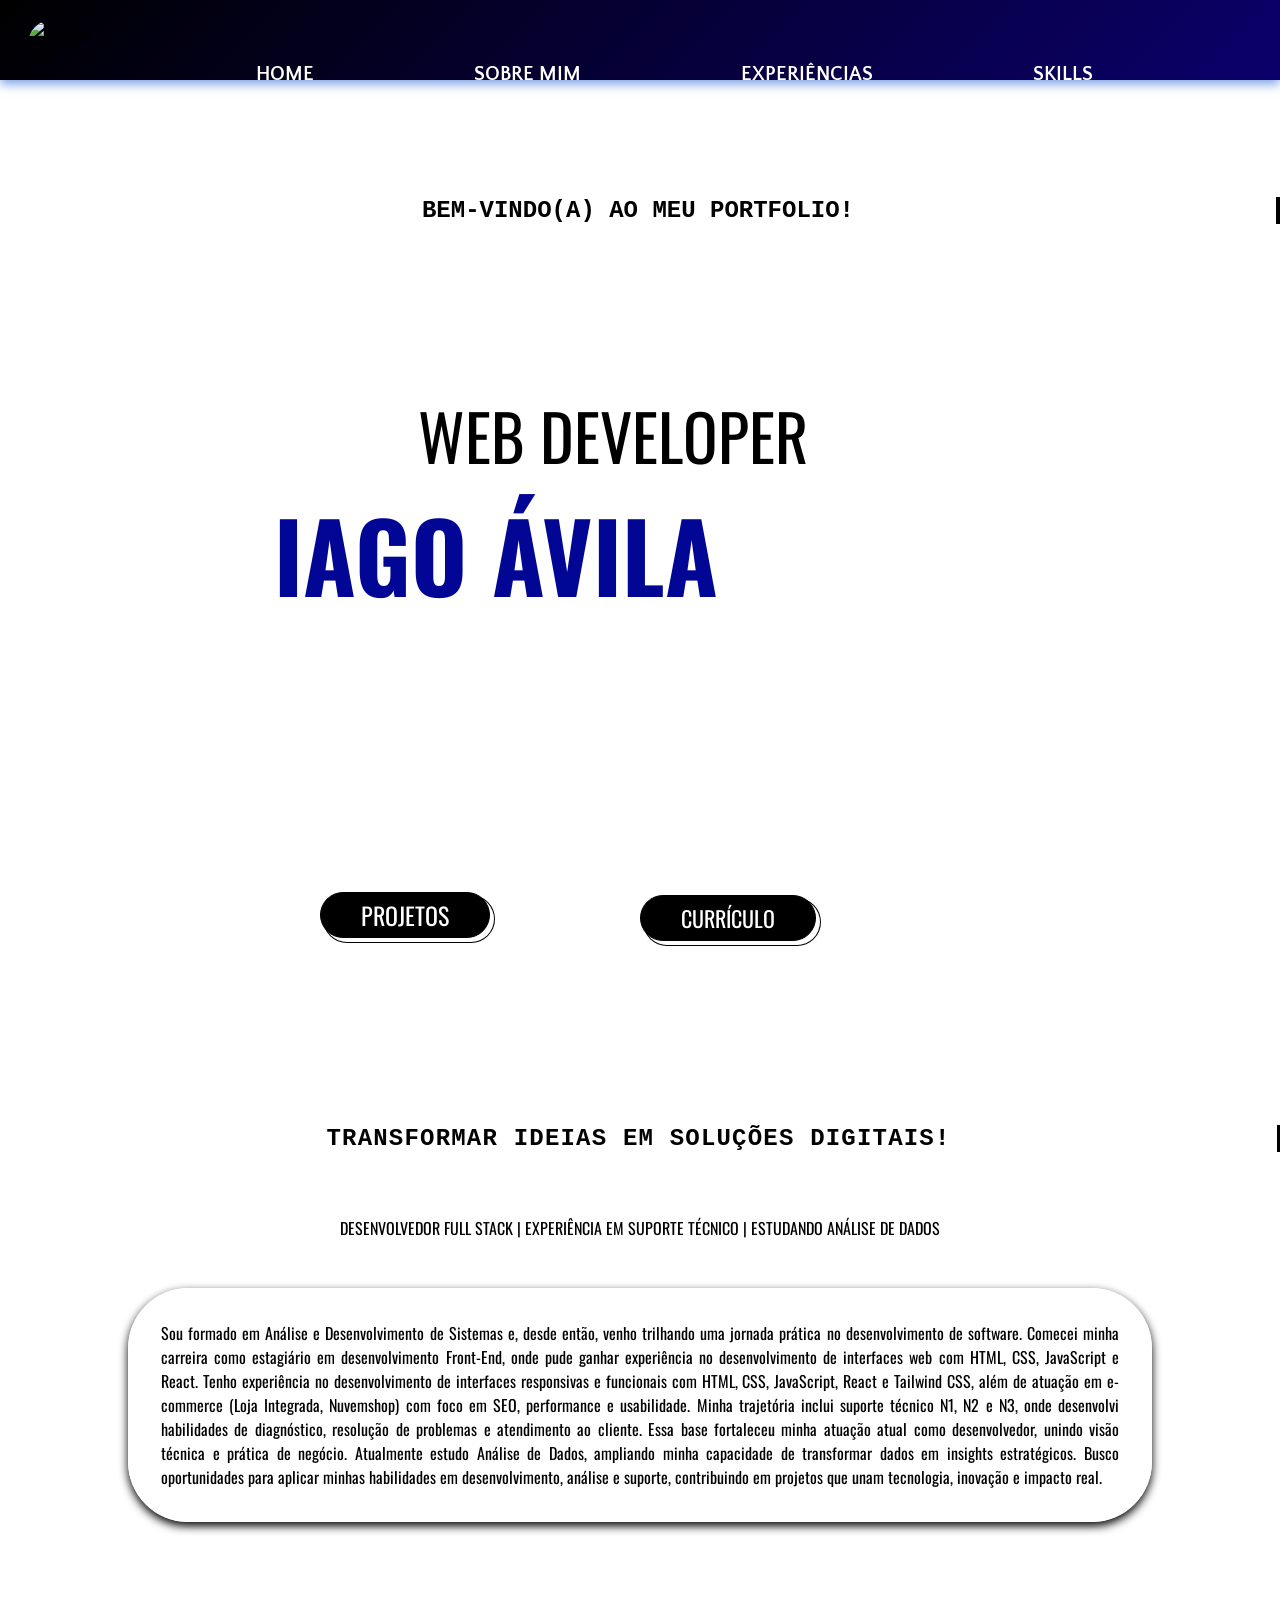
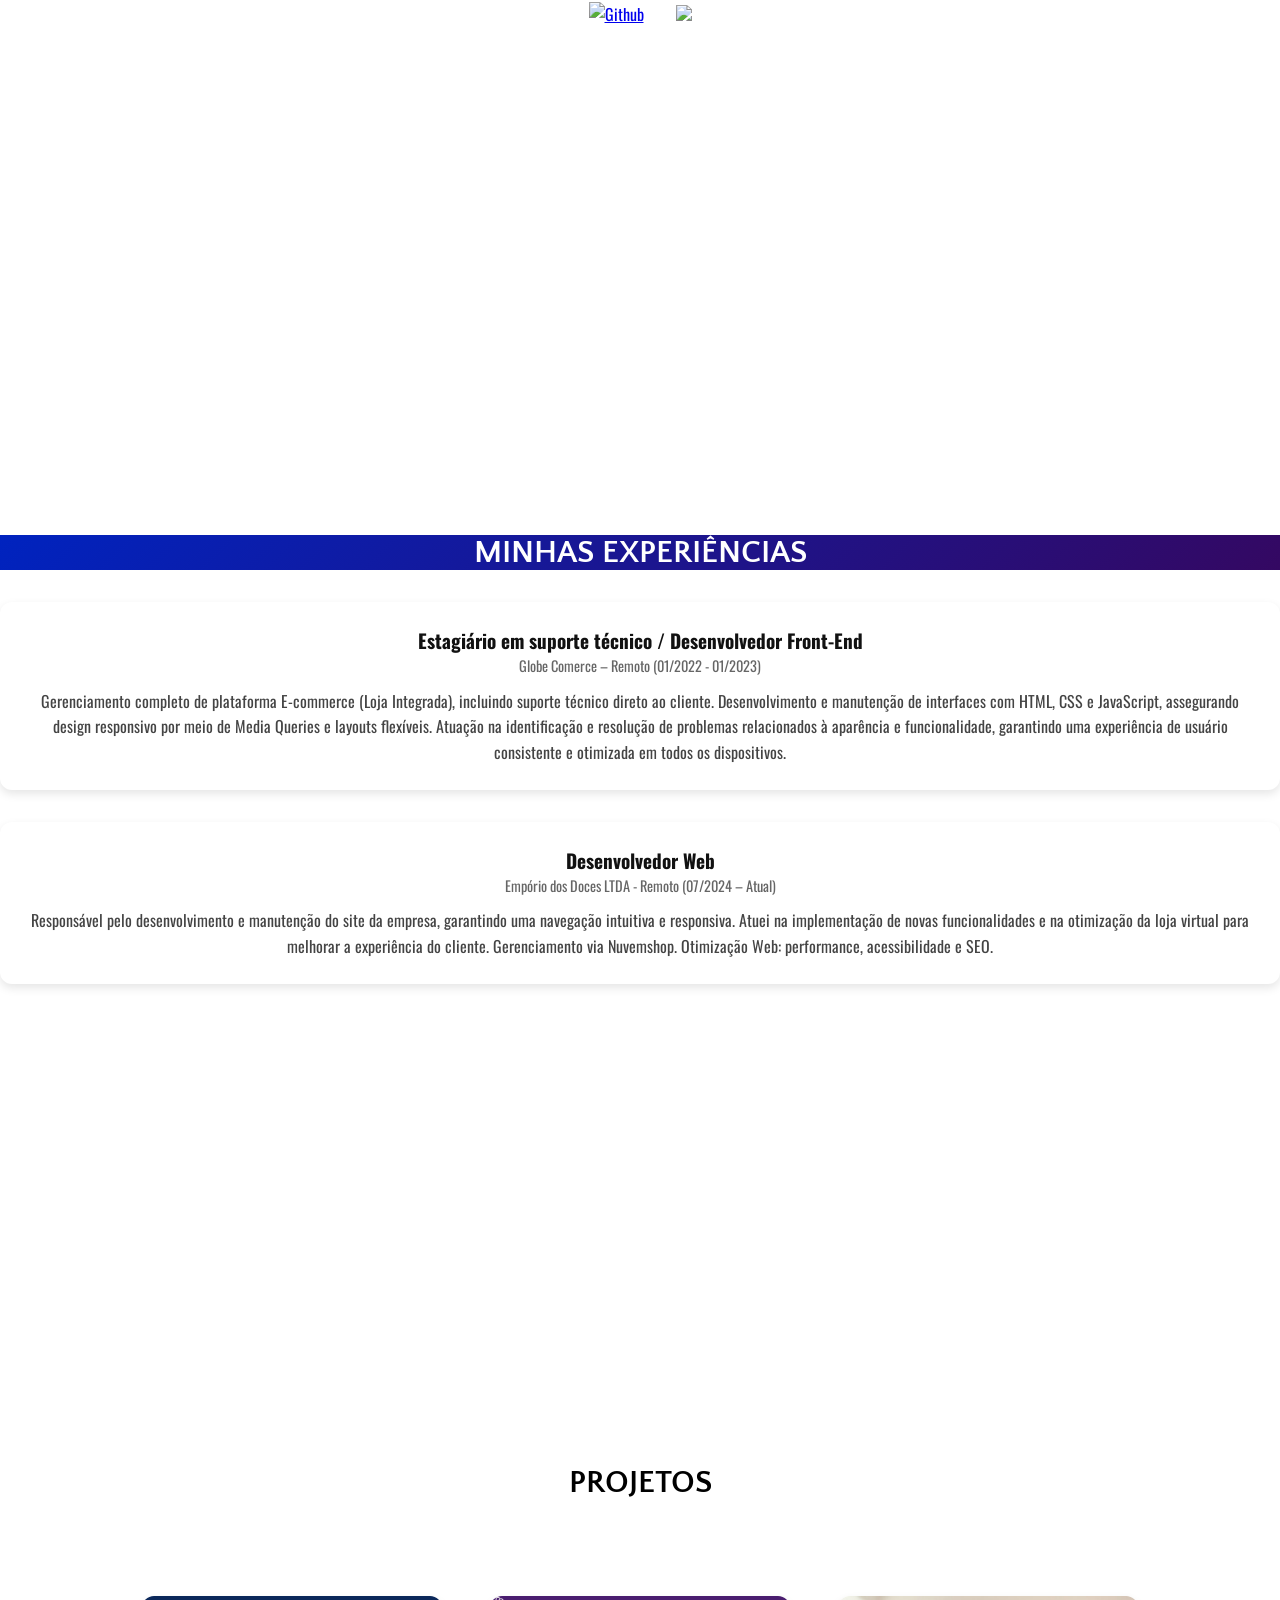
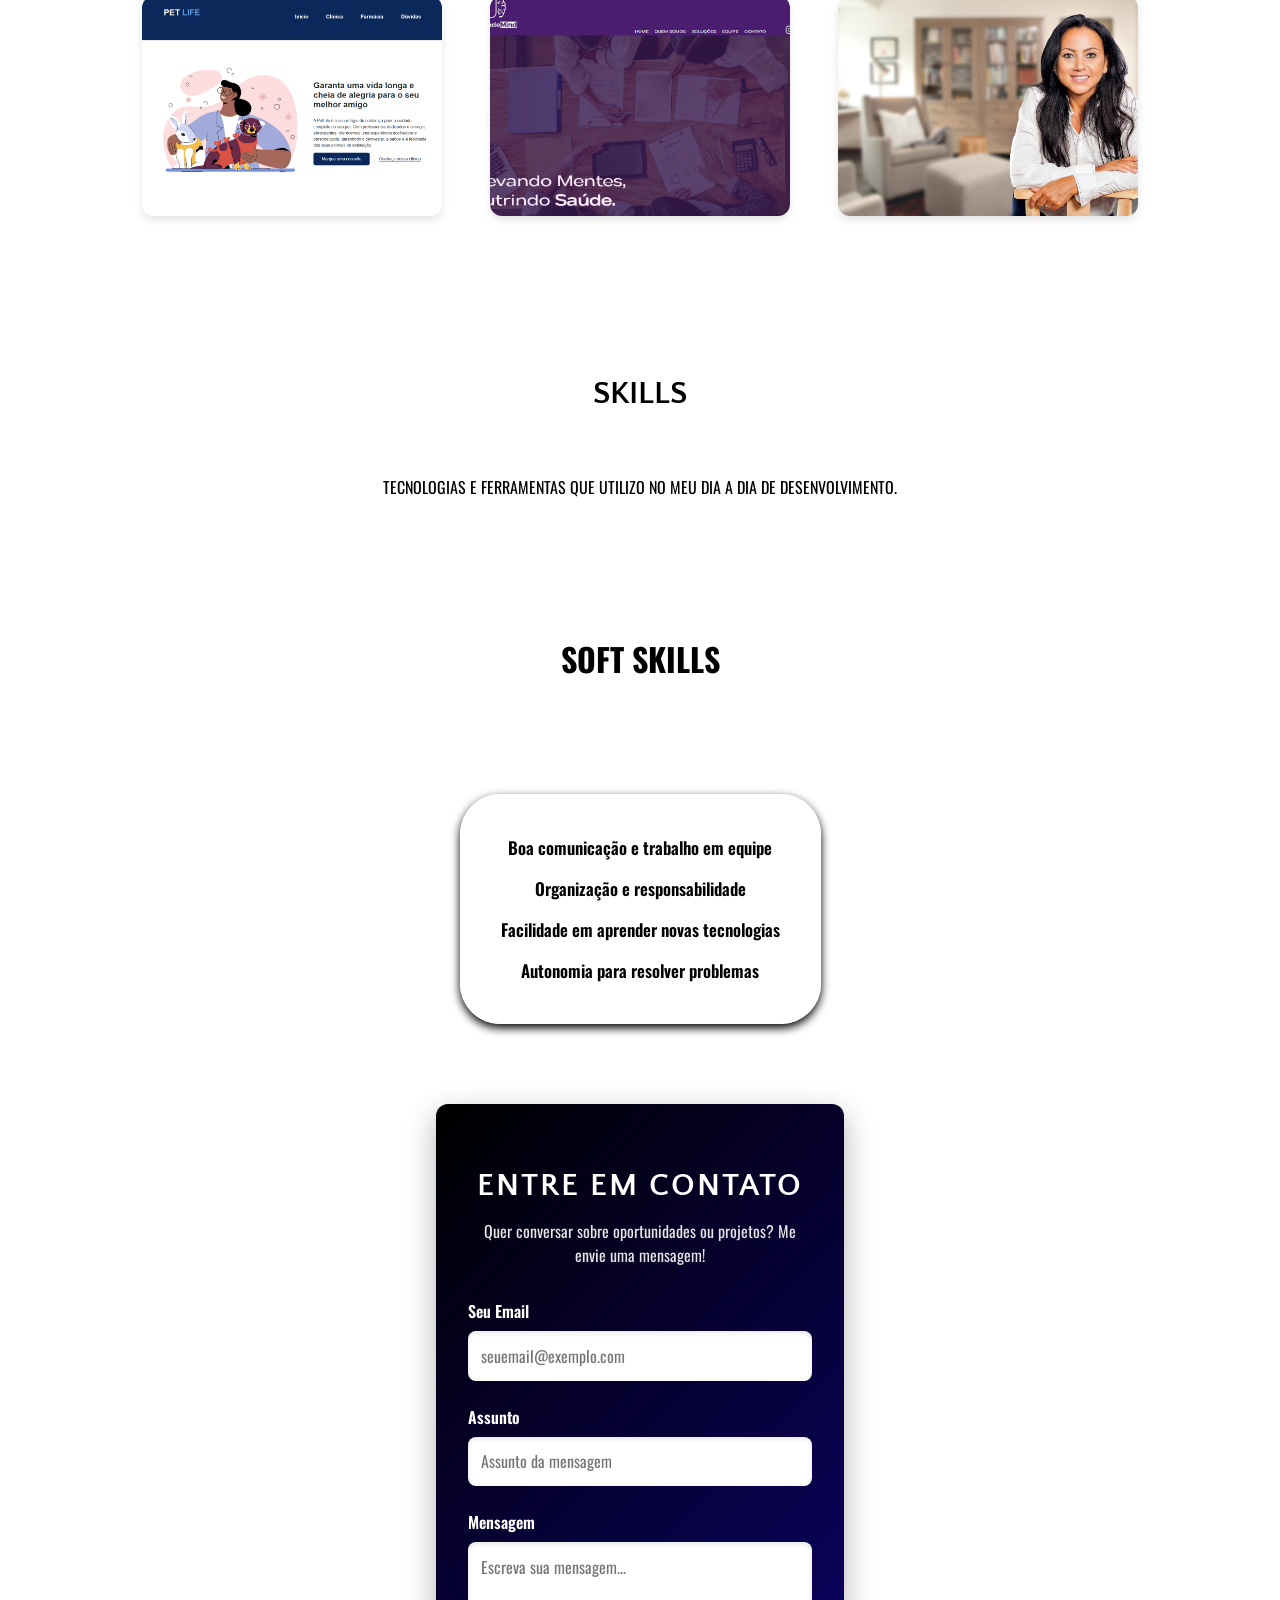
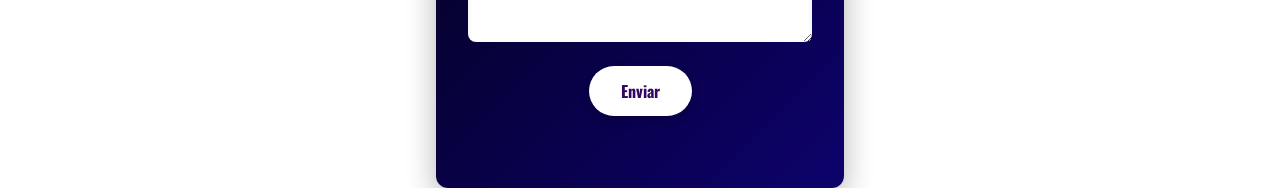
==== index.html @ 4d292758 "att css forms" ====
<!DOCTYPE html>
<html lang="pt-BR">
<head>
    <meta charset="UTF-8">
    <meta name="viewport" content="width=device-width, initial-scale=1.0">
    <link rel="stylesheet" href="style.css">
    <link rel="icon" type="image/png" href="assets/iago.jpeg">
    <link rel="stylesheet" href="https://cdn.jsdelivr.net/gh/devicons/devicon@v2.15.1/devicon.min.css">
    <link rel="preconnect" href="https://fonts.googleapis.com">
    <link rel="preconnect" href="https://fonts.gstatic.com" crossorigin>
    <link href="https://unpkg.com/aos@2.3.4/dist/aos.css" rel="stylesheet" />
    <link href="https://fonts.googleapis.com/css2?family=Quattrocento+Sans:ital,wght@0,400;0,700;1,400;1,700&display=swap" rel="stylesheet">
    <link href="https://fonts.googleapis.com/css2?family=Oswald:wght@200..700&family=Public+Sans:ital,wght@0,100..900;1,100..900&display=swap" rel="stylesheet">
    <title>Portfolio</title>
</head>
<body>

    <header data-aos="fade-down">
        <img src="assets/iago.jpeg" alt="Foto de Iago">
        <div class="menu-btn">&#9776;</div>
        <nav>
            <ul class="flex h-full w-full items-center justify-center gap-6">
                <li><a href="index.html">Home</a></li>
                <li><a href="about.html">Sobre Mim</a></li>
                <li><a href="#xp">Experiências</a></li>
                <li><a href="skills.html">Skills</a></li>
            </ul>
        </nav>
    </header>

    <div class="menu" id="menu">
        <span class="close-btn" id="close-btn">&times;</span>
    <a href="www.linkedin.com/in/iago-ávila-batista" target="_blank">
            <img src="https://cdn.jsdelivr.net/gh/devicons/devicon@latest/icons/linkedin/linkedin-plain.svg" width="15px" />
        </a>
        <a href="https://github.com/IagoAvila" target="_blank">
            <img src="assets/github.png" alt="Github" width="15px">
        </a>
        <a href="index.html">Home</a>
        <a href="about.html">Sobre Mim</a>
        <a href="#xp">Experiências</a>
        <a href="skills.html">Skills</a>
    </div>

    <main>
        <section id="inicial">
            <h1 class="typing">Bem-vindo(a) ao meu portfolio!</h1>
        </section>
        <section class="flex items-center justify-center text-center h-screen">
            <div class="mx-auto flex w-full max-w-5xl flex-col items-center justify-center px-2 pb-10 md:pb-40">
                <div style="opacity: 1; transform: none;" data-aos="fade-up">
                    <span class="mb-4 font-medium text-2xl md:text-3xl lg:text-5xl text-zinc-700">Web Developer</span>
                </div>
                <div class="name" data-aos="fade-up">
                    <h1 class="text-3xl font-bold md:text-4xl lg:text-5xl">Iago Ávila</h1>
                </div>
            </div>
        </section>

        <div class="button-1">
            <a href="https://drive.google.com/file/d/1mS40ItD1AO3DOORIUi7hwsFQbqUumOmv/view?usp=sharing" target="_blank">
                <button class="button-50" role="button">Currículo</button>
            </a>
        </div>

        <div class="button-2">
            <a href="#Projetos" target="_blank">
                <button class="button-51" role="button">Projetos</button>
            </a>
        </div>
         <section id="about-me">
<h2 class="typewriter">Transformar ideias em soluções digitais!</h2>
        <div class="about-container">
            <div class="about-text">
                <p class="subtitle"> Desenvolvedor Full Stack | Experiência em Suporte Técnico | Estudando Análise de Dados</p>
                <p class="about">
                    Sou formado em Análise e Desenvolvimento de Sistemas e, desde então, venho trilhando uma jornada prática no desenvolvimento de software.
Comecei minha carreira como estagiário em desenvolvimento Front-End, onde pude ganhar experiência no desenvolvimento de interfaces web com HTML, CSS, JavaScript e React.
Tenho experiência no desenvolvimento de interfaces responsivas e funcionais com HTML, CSS, JavaScript, React e Tailwind CSS, além de atuação em e-commerce (Loja Integrada, Nuvemshop) com foco em SEO, performance e usabilidade.

Minha trajetória inclui suporte técnico N1, N2 e N3, onde desenvolvi habilidades de diagnóstico, resolução de problemas e atendimento ao cliente. Essa base fortaleceu minha atuação atual como desenvolvedor, unindo visão técnica e prática de negócio.

Atualmente estudo Análise de Dados, ampliando minha capacidade de transformar dados em insights estratégicos.

Busco oportunidades para aplicar minhas habilidades em desenvolvimento, análise e suporte, contribuindo em projetos que unam tecnologia, inovação e impacto real.
</p>
                 <div class="about-button">
      <a href="https://github.com" target="_blank">
            <img src="assets/github.png" alt="Github" width="15px">
            </a>
<a href="https://linkedin.com" target="_blank">
            <img src="https://cdn.jsdelivr.net/gh/devicons/devicon@latest/icons/linkedin/linkedin-plain.svg" width="15px" />
          </a>
        </div>
            </div>
        </div>


        </section>


        <section id="xp" data-aos="fade-down">
 <h2 class="section-title" data-aos="fade-down">MINHAS EXPERIÊNCIAS</h2>
<div class="xp-container grid grid-cols-1 md:grid-cols-2 gap-6 mt-6">
  <div class="xp-card" data-aos="fade-up">
    <h3>Estagiário em suporte técnico / Desenvolvedor Front-End</h3>
    <span class="xp-date">Globe Comerce – Remoto (01/2022 - 01/2023)</span>
    <p>
      Gerenciamento completo de plataforma E-commerce (Loja Integrada), incluindo suporte técnico direto ao cliente. Desenvolvimento e manutenção de interfaces com HTML, CSS e JavaScript, assegurando design responsivo por meio de Media Queries e layouts flexíveis. Atuação na identificação e resolução de problemas relacionados à aparência e funcionalidade, garantindo uma experiência de usuário consistente e otimizada em todos os dispositivos.
    </p>
  </div>

  <div class="xp-card" data-aos="fade-up" data-aos-delay="200">
    <h3>Desenvolvedor Web</h3>
    <span class="xp-date">Empório dos Doces LTDA - Remoto (07/2024 – Atual)</span>
    <p>
      Responsável pelo desenvolvimento e manutenção do site da empresa, garantindo uma navegação intuitiva e responsiva. Atuei na implementação de novas funcionalidades e na otimização da loja virtual para melhorar a experiência do cliente. Gerenciamento via Nuvemshop. Otimização Web: performance, acessibilidade e SEO.
    </p>
  </div>
</div>

        </section>
<section id="Projetos" class="text-center max-w-3xl mx-auto p-6 mb-10" data-aos="fade-down">
                <h2 class="text-3xl font-light text-zinc-800 underline hover:text-blue-800 uppercase">
                    Projetos 
                </h2>
                <div class="grid grid-cols-1 sm:grid-cols-2 md:grid-cols-3 gap-6 mt-8">
                    <div class="projeto-card" data-aos="fade-up">
                        <a href="https://github.com/IagoAvila/pet-life" target="_blank">
                            <img src="assets/pet-life.png" alt="Projeto Pet Life" class="projeto-img">
                            <div class="descricao-overlay">
                                    <h3>Pet Life - Site de Clínica Veterinária</h3>
                                <p>Projeto focado em HTML e CSS puro para simular um site moderno de serviços veterinários.</p>
                               <p class="mt-2 text-sm text-blue-300">Clique para ver o código!</p>
                                </div>
                        </a>
                    </div>
                    <div class="projeto-card" data-aos="fade-up">
                        <a href="https://github.com/IagoAvila/projeto-upgrade-mind.github.io" target="_blank">
                            <img src="assets/upgrade-mind.png" alt="Projeto Upgrade Mind" class="projeto-img">
                                    <div class="descricao-overlay">
                                    <h3>Projeto Upgrade Mind</h3>
                                      <p>Site de uma clínica de saúde mental, focado em responsividade e design moderno.</p>
                     <p class="aviso">Clique para ver o código!</p>
                    </div>
                       </a>
                    </div>   
                    <div class="projeto-card" data-aos="fade-up">
                        <a href="https://github.com/IagoAvila/site-psico" target="_blank">
                            <img src="assets/site-psico.jpg" alt="site-psico" class="projeto-img">
                                 <div class="descricao-overlay">
                                    <h3>Site para Psicólogos</h3>
                                      <p>Site focado para profissionais na área de saúde, focado em responsividade e design moderno.</p>
                     <p class="aviso">Clique para ver o código!</p>
                    </div>
                        </a>
                    </div>                         
                </div>
            </section>
            </div>
        </div>
<section id="Skills" class="text-center max-w-3xl mx-auto p-6 mb-10">
  <h2 class="text-3xl font-light text-zinc-800 underline hover:text-blue-800 uppercase">
    Skills
  </h2>

  <p class="text-zinc-600 mt-4 text-sm md:text-base">
    Tecnologias e ferramentas que utilizo no meu dia a dia de desenvolvimento.
  </p>

  <!-- Ícones de tecnologias -->
  <div class="tecnologias flex flex-wrap justify-center gap-6 mt-6 text-5xl" data-aos="fade-up">
    <i class="devicon-html5-plain" title="HTML5"></i>
    <i class="devicon-css3-plain" title="CSS3"></i>
    <i class="devicon-javascript-plain" title="JavaScript"></i>
    <i class="devicon-react-original" title="React"></i>
    <i class="devicon-angularjs-plain" title="Angular"></i>
    <i class="devicon-tailwindcss-original" title="Tailwind CSS"></i>
    <i class="devicon-csharp-plain" title="C#"></i>
    <i class="devicon-dotnetcore-plain" title=".NET Core"></i>
    <i class="devicon-postgresql-plain" title="PostgreSQL"></i>
    <i class="devicon-git-plain" title="Git"></i>
    <i class="devicon-github-original" title="GitHub"></i>
  </div>

  <!-- Soft skills opcionais -->
  <div class="mt-10 text-left">
    <h3 class="text-lg font-semibold text-zinc-700 mb-2">Soft Skills</h3>
    <ul class="list-disc list-inside text-sm text-zinc-600">
      <li>Boa comunicação e trabalho em equipe</li>
      <li>Organização e responsabilidade</li>
      <li>Facilidade em aprender novas tecnologias</li>
      <li>Autonomia para resolver problemas</li>
    </ul>
  </div>
</section>
<section id="contato" class="contact-section">
  <h2>Entre em Contato</h2>
  <p class="contact-text">Quer conversar sobre oportunidades ou projetos? Me envie uma mensagem!</p>

  <form id="contact-form">
    <div class="form-group">
      <label for="user_email">Seu Email</label>
      <input type="email" id="user_email" name="user_email" required placeholder="seuemail@exemplo.com">
    </div>

    <div class="form-group">
      <label for="subject">Assunto</label>
      <input type="text" id="subject" name="subject" required placeholder="Assunto da mensagem">
    </div>

    <div class="form-group">
      <label for="message">Mensagem</label>
      <textarea id="message" name="message" required placeholder="Escreva sua mensagem..."></textarea>
    </div>

    <button type="submit" class="send-button">Enviar</button>
    <p id="form-status"></p>
  </form>
</section>




    </main>


    <script src="https://cdn.emailjs.com/dist/email.min.js"></script>
<script>
  (function() {
    emailjs.init("rpgaFPWS6fU490r8P"); // 🔑 Substitua pela sua Public Key do EmailJS
  })();

  const form = document.getElementById("contact-form");
  const status = document.getElementById("form-status");

  form.addEventListener("submit", function(e) {
    e.preventDefault();

    emailjs.sendForm("cwow vgqe oilg iphy", "template_tq7kol8", this)
      .then(() => {
        status.textContent = "Mensagem enviada com sucesso! 🎉";
        status.style.color = "#90ee90";
        form.reset();
      }, (err) => {
        console.error(err);
        status.textContent = "Erro ao enviar :( . Tente novamente.";
        status.style.color = "red";
      });
  });
</script>
    <script>
        document.addEventListener("DOMContentLoaded", function () {
            const menu = document.getElementById("menu");
            const menuBtn = document.querySelector(".menu-btn");
            const closeBtn = document.querySelector(".close-btn");

            function toggleMenu() {
                menu.classList.toggle("active");
            }

            menuBtn.addEventListener("click", toggleMenu);
            closeBtn.addEventListener("click", toggleMenu);
        });
    </script>

    <script src="https://unpkg.com/aos@2.3.4/dist/aos.js"></script>
    <script>
        AOS.init({
            duration: 1000, // duração do efeito
            once: true, // anima só na primeira vez que aparece
        });
    </script>
    <script>
        window.onbeforeunload = function () {
    window.scrollTo(0, 0);
  };
    </script>
</body>
</html>
---- style.css ----
* {
    box-sizing: border-box;
    font-family: 'Oswald';
    margin: 0;
    padding: 0;
} 

html {
    scroll-behavior: smooth;
}

html, body {
  margin: 0;
  padding: 0;
  width: 100%;
  height: 100%;
  background-color: #fff;
    justify-content: center;
}

body {
    background-color: #ffffff;
    display: flex;
    justify-content: center;
    overflow-x: hidden;
}

header {
    background-image: linear-gradient(135deg, #000000 0%, #0b006b 100%);
    box-shadow: 0px 4px 10px rgb(39 103 213 / 62%);
}

    body > main > section.flex.items-center.justify-center.text-center.h-screen > div{              
        
        color: #000000 !important;
    }


    h2{
        text-transform: uppercase;
        font-family: 'Quattrocento Sans';
    }
    nav ul a{
        font-family: 'Quattrocento Sans';
    }

  /*desktop*/

  
  @media screen and (min-width: 784px) {
    * {
        box-sizing: border-box;
        font-family: 'Oswald';
        margin: 0;
        padding: 0;
    }

    body > main > section.flex.items-center.justify-center.text-center.h-screen > div {
        font-size: 4rem;
        text-transform: uppercase;
        left: 23rem;
        color: #525253;
    }
    #menu {
        display: none;
    }
 
         section#inicial {

        display: flex;
        max-width: 100%;
        width: 100%;
        height: 100%;
        justify-content: center;
        align-items: center;
        left: 0;
        margin-left: 0rem;
        right: 0;
        margin-right: 40rem;
        margin-top: 0rem;
        position: relative;
    }
    /*titulo*/
    section.flex.items-center.justify-center.text-center.h-screen {
        display: flex;
        position: absolute;
        bottom: 23rem;
        justify-content: center;
        left: 0rem;
        width: 100%;
        max-width: 100%;
        height: 16%;
    }
    body {
        max-width: 1400px;
        margin: 0 auto;
    }

    .name {
        position: relative;
        left: -9rem;
        color: #010695;
    }

    /* Ajuste do header */
    header {
        display: flex;
        align-items: center;
        justify-content: space-between;
        padding: 16px;
        max-width: 100%;
        width: 100%;
        margin: 0 auto;
        position: fixed;
        z-index: 10;
    }
    
 nav {
        display: flex;
        justify-content: center;
        align-items: center;
        width: 100%;
        height: 80px;
        margin-bottom: -4rem;
    }
    nav ul {
        display: flex;
        gap: 10rem;
        cursor: pointer;
        list-style: none;
        justify-content: center;
        align-items: center;
        padding: 0;
        margin: 0;
    }

    nav ul a {
        text-transform: uppercase;
        font-size: 20px;
        text-decoration: none;
        color: #ffffff;
    }


    nav ul a:hover{
        color: #ebebeb;
        font-weight: bolder;
        transition: 05s;

    }


    .button-50, .button-51 {
    margin: 0; /* Remove margens individuais */
    left: auto; /* Remove deslocamentos manuais */
    position: static;
}

    .button-50:active {
        box-shadow: rgba(0, 0, 0, .125) 0 3px 5px inset;
        outline: 0;
      }
      
      .button-50:not([disabled]):active {
        box-shadow: #fff 2px 2px 0 0, #000 2px 2px 0 1px;
        transform: translate(2px, 2px);
      }
      
  
  
       .button-50 {
        appearance: button;
        background-color: #000;
        background-image: none;
        border: 1px solid #000;
        border-radius: 30px;
        box-shadow: #fff 4px 4px 0 0, #000 4px 4px 0 1px;
        box-sizing: border-box;
        color: #fff;
        cursor: pointer;
        display: inline-block;
        font-family: 'Oswald';
        font-size: 22px;
        font-weight: 400;
        line-height: 20px;
        overflow: visible;
        padding: 12px 40px;
        text-align: center;
        text-transform: uppercase;
        touch-action: manipulation;
        user-select: none;
        -webkit-user-select: none;
        vertical-align: middle;
        white-space: nowrap;
        margin-top: 0rem;
        position: relative;
        left: 40rem;
        margin-top: -5px;
    }
            .button-50:hover,
            .button-51:hover{
                background-color: #fff;
                color: #000;
            }

         button.button-51 {
        appearance: button;
        background-color: #000;
        background-image: none;
        border: 1px solid #000;
        border-radius: 30px;
        box-shadow: #fff 4px 4px 0 0, #000 4px 4px 0 1px;
        box-sizing: border-box;
        color: #fff;
        cursor: pointer;
        display: inline-block;
        font-family: 'Oswald';
        font-size: 24px;
        font-weight: 400;
        line-height: 20px;
        overflow: visible;
        padding: 12px 40px;
        text-align: center;
        text-transform: uppercase;
        touch-action: manipulation;
        user-select: none;
        -webkit-user-select: none;
        vertical-align: middle;
        white-space: nowrap;
        position: relative;
        margin-left: 20rem;
        margin-top: -5rem;
    }
     .button-container {
        display: flex;
        align-items: center;
        margin-top: -8rem;
        gap: 14rem;
    }

    
    
       .typing {
        font-family: 'Courier New', Courier, monospace;
        overflow: hidden;
        border-right: 4px solid black;
        white-space: nowrap;
        width: 100%;
        animation: typing 5s steps(40) 0s infinite, blink 2s step-end infinite;
        position: relative;
        text-align: center;
        top: -15rem;
        text-transform: uppercase;
    }
   
    @keyframes typing {
        from {
            width: 0;
        }
        to {
            width: 50%;
        }
    }
    
    @keyframes blink {
        50% {
            border-color: transparent; /* Faz o cursor piscar */
        }
    }

        body > header > img {
            width: 4.5rem;
            border-radius: 101px;
            left: 1%;
            position: relative;
            bottom: -4px;

        }
        .menu-btn {
            cursor: pointer;
            display: none;
        }
        li:hover {
            color: #010695;
        }
        li {
            font-size: 17px;
            font-weight: 600;
        }

        i.devicon-linkedin-plain {
            display: none;
        }
        #menu > img{
            display: none;
        }
        .close-btn{
            display: none;
        }  

/*aba about*/


    .typewriter {
        overflow: hidden;
        border-right: .15em solid #000000;
        white-space: nowrap;
        margin: 0 auto;
        letter-spacing: .05em;
        animation: typing 5s steps(40) 0s infinite, blink 2s step-end infinite;
        font-family: 'Courier New', Courier, monospace;
    }
@keyframes typing {
  from { width: 0 }
  to { width: 60% }
}

@keyframes blink-caret {
  from, to { border-color: transparent }
  50% { border-color: #66baff; }
}

section#about-me {
    margin-top: 10rem;
    justify-content: center;
    text-align: center;
    margin-right: 0;
    margin-left: 0;
    height: 50vh;
}


#about-me > div > div > p.subtitle {
    font-size: 1rem;
    text-transform: uppercase;
    margin-top: 4rem;
}
    #about-me > div > div > p.about {
        margin-top: 3rem;
        text-align: start;
        padding: 2rem 2rem;
        margin-right: 2rem;
        margin-left: 8rem;
        border: 1px solid #ffffff;
        border-radius: 60px;
        box-shadow: 0 4px 10px rgb(0 0 0);
        transition: transform 0.3s ease;
        text-align: justify;
        width: 80%;
    }

#about-me > div > div > p.about:hover {
    color: #fff;
    background-color: #000;
    transform: scale(1.1);
}

.about-button {
    margin-top: 5rem;
    gap:2rem;
    display: inline-flex;
}
    #about-me > div > div > div > a > img {
        width: 4rem;
        transition: transform 0.3s ease;
    }
#about-me > div > div > div > a > img:hover {
    transform: scale(1.2);
}
/*aba about*/

/*xp aba*/
section#xp {
        margin-top: 35rem;
        justify-content: center;
        text-align: center;
        margin-right: 0;
        margin-left: 0;
        height: 50vh;
        
    }

    #xp > h2 {
        font-size: 2rem;
        background-image: linear-gradient(135deg, #0023bf 0%, #340862 100%);
        color: #FFF;
    }
.xp-container {
  display: grid;
  gap: 2rem;
  margin-top: 2rem;
}

.xp-card {
  background: white;
  padding: 1.5rem;
  border-radius: 12px;
  box-shadow: 0 4px 10px rgba(0,0,0,0.1);
  transition: transform 0.3s ease, box-shadow 0.3s ease;
}

.xp-card:hover {
  transform: translateY(-5px);
  box-shadow: 0 8px 20px rgba(0,0,0,0.15);
}

.xp-card h3 {
  font-size: 1.2rem;
  font-weight: bold;
  color: #111;
}

.xp-date {
  display: block;
  margin-bottom: 0.8rem;
  font-size: 0.9rem;
  color: #666;
}

.xp-card p {
  font-size: 1rem;
  color: #444;
  line-height: 1.6;
}

/*projetos*/
     section#Projetos {
  position: relative;
  margin-top: 30rem;
}

/* === Container geral do card (define a perspectiva 3D) === */
.projeto-card {
  perspective: 1000px; /* Dá profundidade 3D */
  width: 300px;
  height: 220px;
  border-radius: 12px;
}

/* === Elemento que vai girar === */
.projeto-card a {
  display: block;
  width: 100%;
  height: 100%;
  position: relative;
  transition: transform 0.8s;
  transform-style: preserve-3d;
  border-radius: 12px;
}

/* === Frente (imagem do projeto) === */
.projeto-img {
  width: 100%;
  height: 100%;
  border-radius: 12px;
  object-fit: cover;
  backface-visibility: hidden; /* Impede mostrar o verso ao virar */
  box-shadow: 0 4px 8px rgba(0, 0, 0, 0.1);
}

/* === Verso (descrição) === */
.descricao-overlay {
  position: absolute;
  inset: 0;
  background: rgba(0, 0, 0, 0.85);
  color: white;
  padding: 20px;
  border-radius: 12px;
  backface-visibility: hidden;
  transform: rotateY(180deg); /* Fica de costas inicialmente */
  display: flex;
  flex-direction: column;
  justify-content: center;
  align-items: center;
  text-align: center;
  animation: fadeIn 0.5s ease;

}

/* === Efeito no hover: vira a carta === */
.projeto-card:hover a {
  transform: rotateY(180deg);
}

/* === Grid de cards === */
.grid.grid-cols-1.sm\:grid-cols-2.md\:grid-cols-3.gap-6.mt-8 {
  display: flex;
  flex-wrap: wrap;
  justify-content: center;
  gap: 3rem;
  margin: 6rem auto;
}

@keyframes fadeIn {
  from { opacity: 0; transform: rotateY(180deg) scale(0.95); }
  to { opacity: 1; transform: rotateY(180deg) scale(1); }
}


    h2.text-3xl.font-light.text-zinc-800.underline.hover\:text-blue-800.uppercase {
        font-size: 2rem;
        text-transform: uppercase;
        text-align: center;
    }


    section#Skills {
        margin-top: 10rem;
        justify-content: center;
        text-align: center;
        margin-right: 0;
        margin-left: 0;
    }
          #skills{
            display: grid;
            height: 88vh;
            position: relative;
            top: 30rem;
            width: 100%;
            max-width: 100%;
            align-items: center;

          }
        
          .tecnologias [class^="devicon-"] {
            color: #000;
            font-size: 5rem;
            transition: transform 0.3s ease, color 0.3s ease;
            display: inline-block;
            gap: 30px;
            column-count: 2;
            padding: 7px 17px;
        }

            p.text-zinc-600.mt-4.text-sm.md\:text-base {
        margin-top: 4rem;
        text-transform: uppercase;
    }
 
.tecnologias i {
  animation: float 3s ease-in-out infinite;
  transition: transform 0.3s ease, text-shadow 0.3s ease, color 0.3s ease;
}

.tecnologias i:hover {
  transform: scale(1.2);
  color: #66baff;
  text-shadow: 0 0 15px #66baff;
}
@keyframes float {
  0%, 100% { transform: translateY(0); }
  50% { transform: translateY(-6px); }
}

.tecnologias i {
  animation: float 3s ease-in-out infinite;
}
.tecnologias.flex.flex-wrap.justify-center.gap-6.mt-6.text-5xl.aos-init.aos-animate {
        margin-top: 4rem;
        /* border: 4px #002692 dashed; */
        margin-left: 3rem;
        margin-right: 3rem;
        justify-content: center;
        justify-items: center;
    }

     
          .tecnologias [class^="devicon-"]:hover {
            color: #010695;
            transform: translateY(-6px);
          }     

            #Skills > div.mt-10.text-left > ul {
        color: #000000;
        display: inline-grid;
        gap: 1rem;
        margin-top: 4rem;
        border: 1px solid #ffffff;
        list-style-type: none;
        padding: 40px;
        border-radius: 40px;
        box-shadow: 0 4px 10px rgb(0 0 0);
        transition: transform 0.3s ease;
    }

    h3.text-lg.font-semibold.text-zinc-700.mb-2{
    margin: 3rem;
    font-size: 2rem;
    text-transform: uppercase;
    text-align: center;
}

#Skills > div.mt-10.text-left > ul:hover {
    color: #fff;
    background-color: #000;
    transform: scale(1.1);
}

    .contact-section {
        background-image: linear-gradient(135deg, #000000 0%, #0d026c 100%);
        color: white;
        text-align: center;
        padding: 4rem 2rem;
        border-radius: 12px;
        max-width: 408px;
        margin: 5rem auto;
        box-shadow: 0 10px 30px rgba(0, 0, 0, 0.3);
        height: 76%;
    }

.contact-section h2 {
  font-size: 2rem;
  margin-bottom: 1rem;
  text-transform: uppercase;
  letter-spacing: 2px;
}

.contact-text {
  font-size: 1rem;
  margin-bottom: 2rem;
  opacity: 0.9;
}

.form-group {
  display: flex;
  flex-direction: column;
  text-align: left;
  margin-bottom: 1.5rem;
}

.form-group label {
  font-weight: 600;
  margin-bottom: 0.5rem;
}

.form-group input,
.form-group textarea {
  padding: 0.8rem;
  border-radius: 8px;
  border: none;
  font-size: 1rem;
  width: 100%;
  box-shadow: inset 0 2px 5px rgba(0,0,0,0.1);
}

.form-group textarea {
  resize: vertical;
  min-height: 100px;
}

.send-button {
  background-color: white;
  color: #340862;
  font-weight: bold;
  padding: 0.8rem 2rem;
  border: none;
  border-radius: 30px;
  cursor: pointer;
  font-size: 1rem;
  box-shadow: 0 4px 10px rgba(0,0,0,0.2);
  transition: transform 0.2s, box-shadow 0.2s;
}

.send-button:hover {
  transform: translateY(-3px);
  box-shadow: 0 8px 20px rgba(0,0,0,0.3);
}

#form-status {
  margin-top: 1rem;
  font-size: 1rem;
}

  }
@media screen and (min-width: 320px) and (max-width: 783px) {
body{
    overflow-x:hidden;
}
 /*foto iago*/
 body > header > img {
    height: 87px;
    border-radius: 50px;
    position: relative;
    left: 37%;
    bottom: -4px;
}

/*linha header*/
    header {
        display: flex;
        align-items: center;
        justify-content: space-between;
        padding: 16px;
        box-shadow: 0px 4px 10px rgb(5 44 113 / 73%);
        max-width: 1511px;
        width: 100vw;
        margin: 0 auto;
        position: fixed;
        z-index: 10;
    }

nav {
    display: none;
}
nav ul {
    display: flex;
    gap: 30px;
}

nav ul a {
    font-size: 17px;
    text-decoration: none;
    color: #000;
}

nav ul a:hover{
    color: #010695;

}

    section#inicial {
        justify-content: center;
        margin-left: 3rem;
        margin-right: 0rem;
        position: relative;
        height: 20%;
        text-align: center;
    }


body > main > section.flex.items-center.justify-center.text-center.h-screen > div {
        font-size: 3rem;
        text-transform: uppercase;
        color: #525253;
        margin-left: 2rem;
    }

          h2.text-3xl.font-light.text-zinc-800:active {
            color: #010695;
          }
          
          /* Parágrafo dentro das sections */

.typing {
        margin-top: 15rem;
        font-family: 'Courier New', Courier, monospace;
        border-right: 4px solid black;
        white-space: nowrap;
        width: 92% !important;
        animation: typing 5s steps(40) 0s infinite, blink 2s step-end infinite;
        text-align: center;
        position: relative;
        font-size: 16px;
        display: flex;
    }
@keyframes typing {
    from {
        width: 0;
    }
    to {
        width: 60%;
    }
}

@keyframes blink {
    50% {
        border-color: transparent;
    }
}

    .button-1 {
        position: relative;
        margin-top: 20rem;
    }
button.button-51 {
    padding: 12px 50px;
  }

.button-2 {
    position: relative;
    margin-top: 5rem;
}
         button.button-51 {
        appearance: button;
        background-color: #000;
        background-image: none;
        border: 1px solid #000;
        border-radius: 30px;
        box-shadow: #fff 4px 4px 0 0, #000 4px 4px 0 1px;
        box-sizing: border-box;
        color: #fff;
        cursor: pointer;
        display: inline-block;
        font-family: 'Oswald';
        font-size: 20px;
        font-weight: 400;
        line-height: 20px;
        margin: 0rem 1rem 12rem 2rem;
        overflow: visible;
        padding: 12px 22px;
        text-align: center;
        text-transform: uppercase;
        touch-action: manipulation;
        user-select: none;
        -webkit-user-select: none;
        vertical-align: middle;
        white-space: nowrap;
        bottom: -18%;
        position: absolute;
        left: 13rem;
    }

        .button-50:active,
        .button-51:active{
            background-color: #fff;
            color: #000;
        }

  .button-50 {
      padding: 12px 50px;
    }
              .button-50 {
        appearance: button;
        background-color: #000;
        background-image: none;
        border: 1px solid #000;
        border-radius: 30px;
        box-shadow: #fff 4px 4px 0 0, #000 4px 4px 0 1px;
        box-sizing: border-box;
        color: #fff;
        cursor: pointer;
        display: inline-block;
        font-family: 'Oswald';
        font-size: 22px;
        font-weight: 400;
        line-height: 20px;
        margin: 0rem 1rem 12rem 2rem;
        overflow: visible;
        padding: 12px 22px;
        text-align: center;
        text-transform: uppercase;
        touch-action: manipulation;
        user-select: none;
        -webkit-user-select: none;
        vertical-align: middle;
        white-space: nowrap;
        bottom: -18%;
        position: absolute;
    }

    
    i.devicon-linkedin-plain {
        display: block;
    }


 /*menu mobile*/


    #menu > img {
        display: block;
    }


#menu > a:nth-child(2) > img {
    width: 3rem;
}

    #menu > a:nth-child(2) {
    margin-top: 30rem;
    position: absolute;
    margin-left: 7rem;
}
#menu > a:nth-child(3) {
    position: absolute;
    margin-top: 30rem;
    margin-right: 7rem;
}    
#menu > a:nth-child(3) > img {
    width: 3rem;
}
  .menu {
        position: fixed;
        top: 0;
        left: 0;
        width: 100%;
        height: 100%;
        background-image: linear-gradient(135deg, #000000 0%, #000c50 100%);
        display: flex;
        justify-content: center;
        align-items: center;
        flex-direction: column;
        transform: translateX(100%);
        transition: transform 0.3s ease;
        z-index: 10;
    }

.menu.active {
    transform: translateX(0); /* Menu entra na tela quando ativo */
}

    .menu a {
        color: #ffffff;
        text-decoration: none;
        font-size: 2rem;
        padding: 15px;
        text-align: center;
        width: 100%;
        text-transform: uppercase;
    }


    .close-btn {
        font-size: 3rem;
        color: #ffffff;
        position: absolute;
        cursor: pointer;
        top: 1rem;
        z-index: 1;
        right: 1rem;
    }
    header nav ul {
        display: none; /* Esconde o menu tradicional */
    }

       header .menu-btn {
        display: block;
        color: #fff;
    }

    
    /*menu mobile*/
    
     
   .name {
        position: relative;
        color: #010695;
    }

        

    section.flex.items-center.justify-center.text-center.h-screen {
        display: flex;
        position: relative;
        margin-top: -4rem;
        justify-content: center;
        width: 100%;
        max-width: 100%;
        height: 16%;
        margin-left: -1rem;
        text-align: center;
    }
    /*section about*/
      
@keyframes typing {
  from { width: 0 }
  to { width: 100% }
}

@keyframes blink-caret {
  from, to { border-color: transparent }
  50% { border-color: #66baff; }
}

    section#about-me {
    margin-top: 10rem;
    text-align: center;
    margin-left: 0;
    margin-right: 0;
}
p.subtitle {
    text-transform: uppercase;
    margin: 2rem;
}

p.about {
    text-align: start;
    margin: 3rem 1rem;
    border: 1px solid #fff;
    border-radius: 60px;
    box-shadow: 0 4px 10px rgb(0 0 0);
    padding: 30px;
}

.about-button {
    display: inline-flex;
    gap: 3rem;
    margin: 3rem;
}

#about-me > div > div > div > a:nth-child(1) > img {
    width: 3rem;
       transition: transform 0.3s ease;
}

#about-me > div > div > div > a:nth-child(2) > img {
    width: 3rem;
       transition: transform 0.3s ease;
}

#about-me a:nth-child(2) > img:active,
#about-me > a:nth-child(1) > img:active{
  transform: scale(1.1);
}
   /*section about*/

/*section xp*/
section#xp {
    margin-top: 10rem;
    justify-content: center;
    text-align: center;
    margin-right: 0;
    margin-left: 0;
    height: 50vh;
}
#xp > h2 {
    font-size: 2rem;
}

/*section xp*/
.xp-container {
  display: grid;
  gap: 2rem;
  margin-top: 2rem;
}

.xp-card {
  background: white;
  padding: 1.5rem;
  border-radius: 12px;
  box-shadow: 0 4px 10px rgba(0,0,0,0.1);
  transition: transform 0.3s ease, box-shadow 0.3s ease;
}

.xp-card:hover {
  transform: translateY(-5px);
  box-shadow: 0 8px 20px rgba(0,0,0,0.15);
}

.xp-card h3 {
  font-size: 1.2rem;
  font-weight: bold;
  color: #111;
}

.xp-date {
  display: block;
  margin-bottom: 0.8rem;
  font-size: 0.9rem;
  color: #666;
}

.xp-card p {
  font-size: 1rem;
  color: #444;
  line-height: 1.6;
}

/*projetos*/
    section#Projetos {
        position: relative;
        margin-top: 25rem;
        overflow-x: hidden;
    }
/* === Container geral do card (define a perspectiva 3D) === */
.projeto-card {
  perspective: 1000px; /* Dá profundidade 3D */
  width: 300px;
  height: 220px;
  border-radius: 12px;
}

/* === Elemento que vai girar === */
.projeto-card a {
  display: block;
  width: 100%;
  height: 100%;
  position: relative;
  transition: transform 0.8s;
  transform-style: preserve-3d;
  border-radius: 12px;
}

/* === Frente (imagem do projeto) === */
.projeto-img {
  width: 100%;
  height: 100%;
  border-radius: 12px;
  object-fit: cover;
  backface-visibility: hidden; /* Impede mostrar o verso ao virar */
  box-shadow: 0 4px 8px rgba(0, 0, 0, 0.1);
}

/* === Verso (descrição) === */
.descricao-overlay {
  position: absolute;
  inset: 0;
  background: rgba(0, 0, 0, 0.85);
  color: white;
  padding: 20px;
  border-radius: 12px;
  backface-visibility: hidden;
  transform: rotateY(180deg); /* Fica de costas inicialmente */
  display: flex;
  flex-direction: column;
  justify-content: center;
  align-items: center;
  text-align: center;
  animation: fadeIn 0.5s ease;

}

/* === Efeito no hover: vira a carta === */
.projeto-card:hover a {
  transform: rotateY(180deg);
}

/* === Grid de cards === */
.grid.grid-cols-1.sm\:grid-cols-2.md\:grid-cols-3.gap-6.mt-8 {
  display: flex;
  flex-wrap: wrap;
  justify-content: center;
  gap: 3rem;
  margin: 6rem auto;
}

@keyframes fadeIn {
  from { opacity: 0; transform: rotateY(180deg) scale(0.95); }
  to { opacity: 1; transform: rotateY(180deg) scale(1); }
}


    h2.text-3xl.font-light.text-zinc-800.underline.hover\:text-blue-800.uppercase {
        font-size: 2rem;
        text-transform: uppercase;
        text-align: center;
    }


        section#Skills {
        margin-top: 10rem;
        justify-content: center;
        text-align: center;
        margin-right: 0;
        margin-left: 0;
    }
          #skills{
            display: grid;
            height: 88vh;
            position: relative;
            top: 30rem;
            width: 100%;
            max-width: 100%;
            align-items: center;

          }
        
         .tecnologias [class^="devicon-"] {
        color: #000;
        font-size: 3rem;
        transition: transform 0.3s ease, color 0.3s ease;
        display: inline-block;
        margin: 1rem;
    }

            p.text-zinc-600.mt-4.text-sm.md\:text-base {
        margin-top: 4rem;
        text-transform: uppercase;
    }
 
.tecnologias i {
  animation: float 3s ease-in-out infinite;
  transition: transform 0.3s ease, text-shadow 0.3s ease, color 0.3s ease;
}

.tecnologias i:hover {
  transform: scale(1.2);
  color: #66baff;
  text-shadow: 0 0 15px #66baff;
}
@keyframes float {
  0%, 100% { transform: translateY(0); }
  50% { transform: translateY(-6px); }
}

.tecnologias i {
  animation: float 3s ease-in-out infinite;
}
.tecnologias.flex.flex-wrap.justify-center.gap-6.mt-6.text-5xl.aos-init.aos-animate {
        margin-top: 4rem;
        margin-right: 0rem;
        justify-content: center;
        justify-items: center;
    }
     
          .tecnologias [class^="devicon-"]:hover {
            color: #010695;
            transform: translateY(-6px);
          }     

            #Skills > div.mt-10.text-left > ul {
        color: #000000;
        display: inline-grid;
        gap: 1rem;
        margin-top: 4rem;
        border: 1px solid #ffffff;
        list-style-type: none;
        padding: 40px;
        border-radius: 40px;
        box-shadow: 0 4px 10px rgb(0 0 0);
        transition: transform 0.3s ease;
    }

    h3.text-lg.font-semibold.text-zinc-700.mb-2{
    margin: 3rem;
    font-size: 2rem;
    text-transform: uppercase;
    text-align: center;
}

#Skills > div.mt-10.text-left > ul:hover {
    color: #fff;
    background-color: #000;
    transform: scale(1.1);
}
    .contact-section {
        background-image: linear-gradient(135deg, #000000 0%, #0d026c 100%);
        color: white;
        text-align: center;
        padding: 4rem 2rem;
        border-radius: 12px;
        max-width: 408px;
        margin: 5rem auto;
        box-shadow: 0 10px 30px rgba(0, 0, 0, 0.3);
        height: 85%;
    }

.contact-section h2 {
  font-size: 2rem;
  margin-bottom: 1rem;
  text-transform: uppercase;
  letter-spacing: 2px;
}

.contact-text {
  font-size: 1rem;
  margin-bottom: 2rem;
  opacity: 0.9;
}

.form-group {
  display: flex;
  flex-direction: column;
  text-align: left;
  margin-bottom: 1.5rem;
}

.form-group label {
  font-weight: 600;
  margin-bottom: 0.5rem;
}

.form-group input,
.form-group textarea {
  padding: 0.8rem;
  border-radius: 8px;
  border: none;
  font-size: 1rem;
  width: 100%;
  box-shadow: inset 0 2px 5px rgba(0,0,0,0.1);
}

.form-group textarea {
  resize: vertical;
  min-height: 100px;
}

.send-button {
  background-color: white;
  color: #340862;
  font-weight: bold;
  padding: 0.8rem 2rem;
  border: none;
  border-radius: 30px;
  cursor: pointer;
  font-size: 1rem;
  box-shadow: 0 4px 10px rgba(0,0,0,0.2);
  transition: transform 0.2s, box-shadow 0.2s;
}

.send-button:hover {
  transform: translateY(-3px);
  box-shadow: 0 8px 20px rgba(0,0,0,0.3);
}

#form-status {
  margin-top: 1rem;
  font-size: 1rem;
}
}
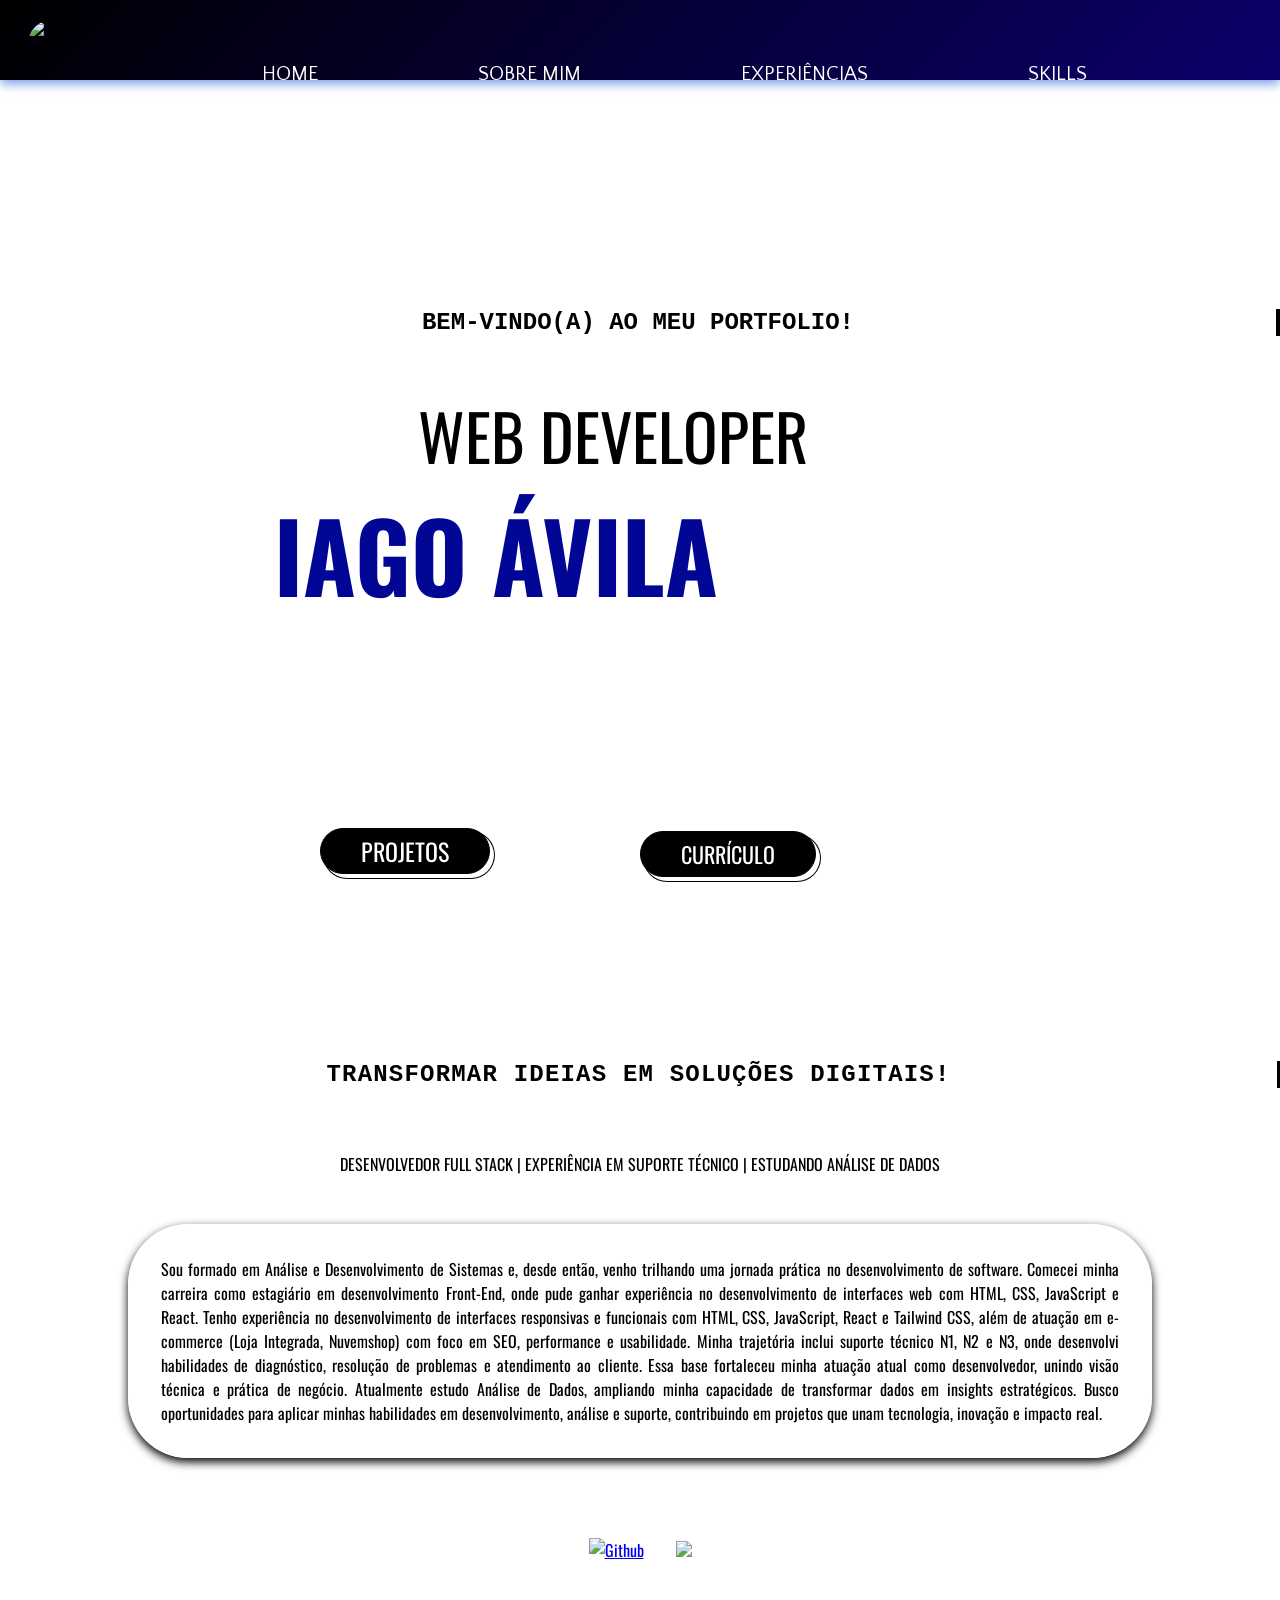
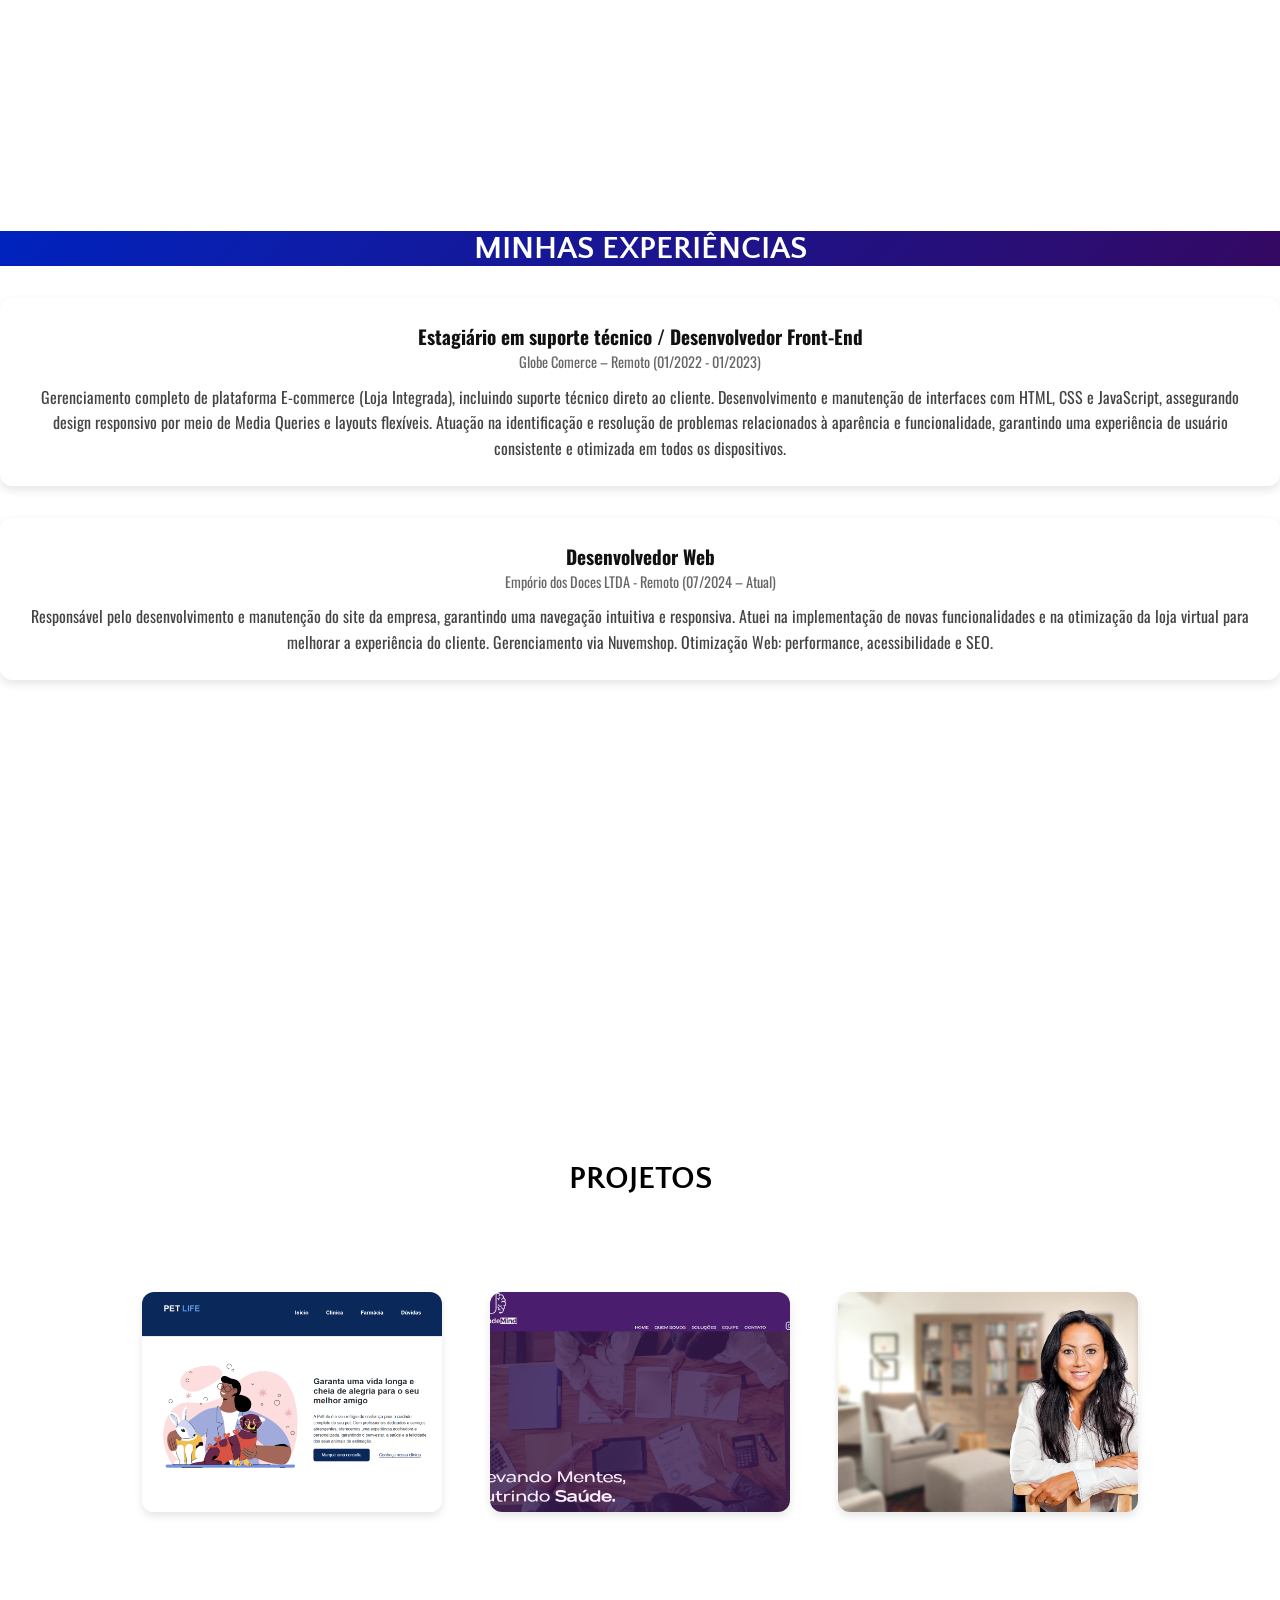
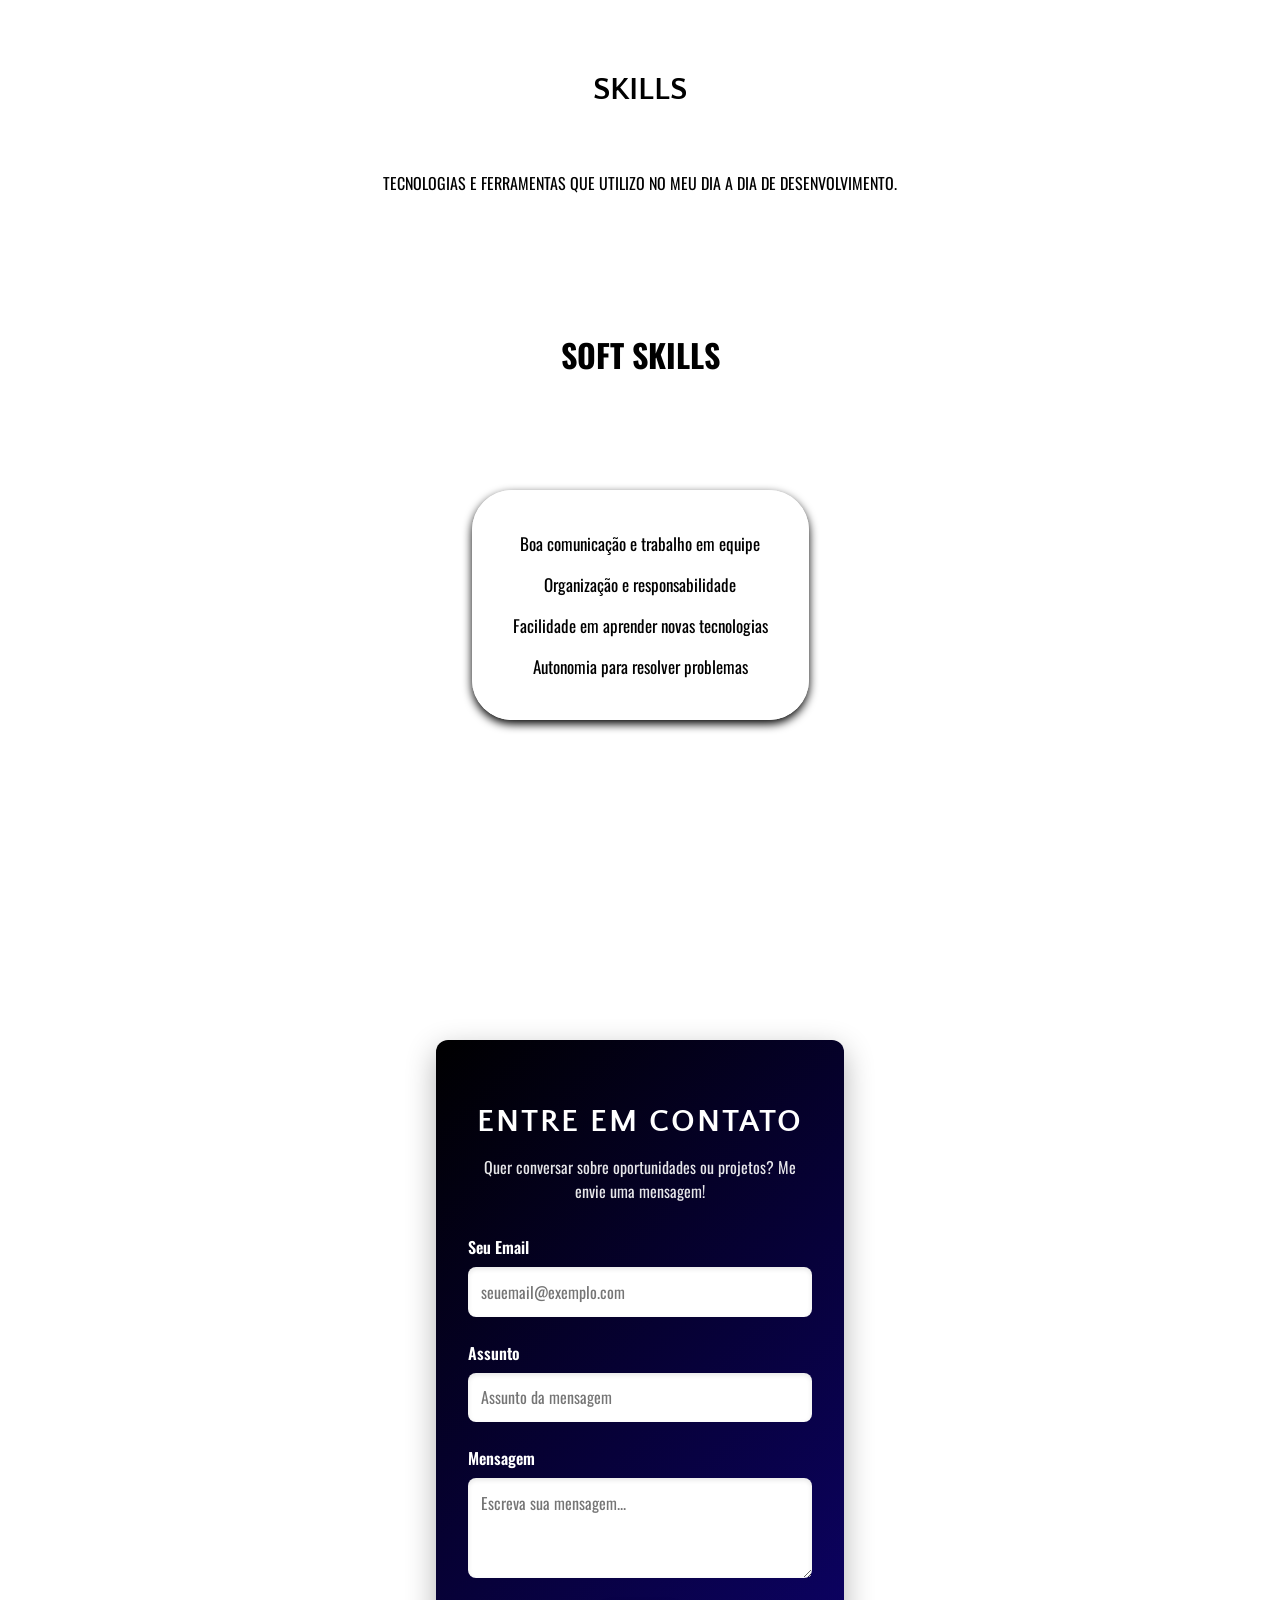
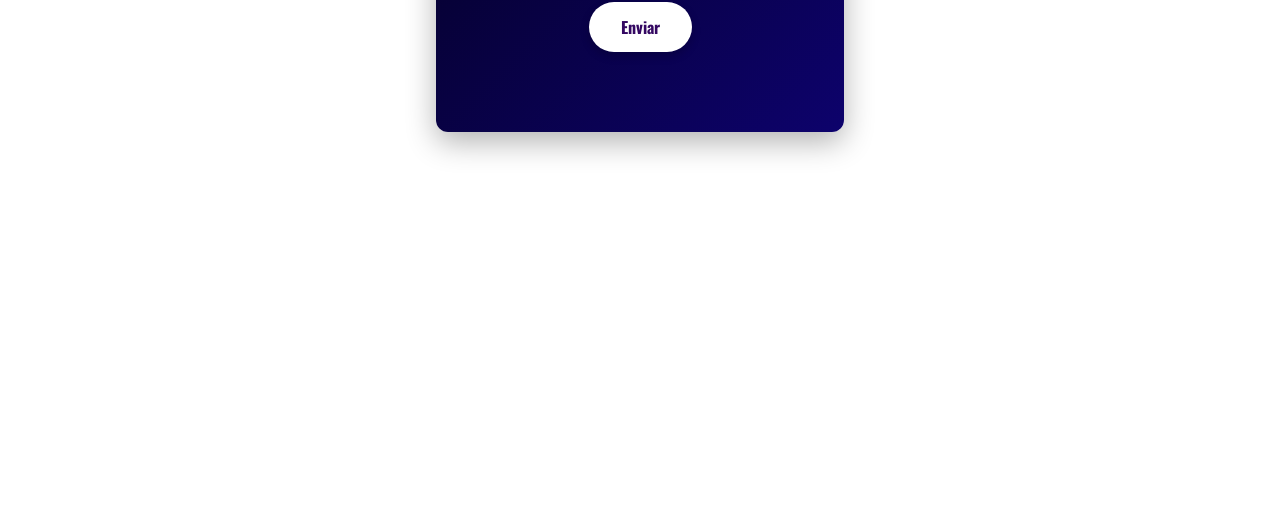
==== commit 4040b457: "att css" ====
--- a/index.html
+++ b/index.html
@@ -9,6 +9,7 @@
     <link rel="preconnect" href="https://fonts.googleapis.com">
     <link rel="preconnect" href="https://fonts.gstatic.com" crossorigin>
     <link href="https://unpkg.com/aos@2.3.4/dist/aos.css" rel="stylesheet" />
+    <link rel="stylesheet" href="https://cdnjs.cloudflare.com/ajax/libs/animate.css/4.1.1/animate.min.css">
     <link href="https://fonts.googleapis.com/css2?family=Quattrocento+Sans:ital,wght@0,400;0,700;1,400;1,700&display=swap" rel="stylesheet">
     <link href="https://fonts.googleapis.com/css2?family=Oswald:wght@200..700&family=Public+Sans:ital,wght@0,100..900;1,100..900&display=swap" rel="stylesheet">
     <title>Portfolio</title>
@@ -34,7 +35,7 @@
             <img src="https://cdn.jsdelivr.net/gh/devicons/devicon@latest/icons/linkedin/linkedin-plain.svg" width="15px" />
         </a>
         <a href="https://github.com/IagoAvila" target="_blank">
-            <img src="assets/github.png" alt="Github" width="15px">
+            <img src="https://cdn.jsdelivr.net/gh/devicons/devicon@latest/icons/github/github-original.svg" alt="Github" width="15px" />
         </a>
         <a href="index.html">Home</a>
         <a href="about.html">Sobre Mim</a>
@@ -85,10 +86,10 @@
 Busco oportunidades para aplicar minhas habilidades em desenvolvimento, análise e suporte, contribuindo em projetos que unam tecnologia, inovação e impacto real.
 </p>
                  <div class="about-button">
-      <a href="https://github.com" target="_blank">
+      <a href="https://github.com/IagoAvila" target="_blank">
             <img src="assets/github.png" alt="Github" width="15px">
             </a>
-<a href="https://linkedin.com" target="_blank">
+<a href="www.linkedin.com/in/iago-ávila-batista" target="_blank">
             <img src="https://cdn.jsdelivr.net/gh/devicons/devicon@latest/icons/linkedin/linkedin-plain.svg" width="15px" />
           </a>
         </div>
@@ -194,7 +195,7 @@
     </ul>
   </div>
 </section>
-<section id="contato" class="contact-section">
+<section id="contato" class="contact-section" data-aos="fade-up" data-aos-delay="100">
   <h2>Entre em Contato</h2>
   <p class="contact-text">Quer conversar sobre oportunidades ou projetos? Me envie uma mensagem!</p>
 
@@ -218,8 +219,7 @@
     <p id="form-status"></p>
   </form>
 </section>
-
-
+<div class="page-end-spacer" aria-hidden="true"></div>
 
 
     </main>
--- a/style.css
+++ b/style.css
@@ -19,9 +19,8 @@
 }
 
 body {
-    background-color: #ffffff;
     display: flex;
-    justify-content: center;
+    padding-bottom: 4rem; 
     overflow-x: hidden;
 }
 
@@ -43,6 +42,7 @@
     nav ul a{
         font-family: 'Quattrocento Sans';
     }
+.page-end-spacer { height: 4rem; }
 
   /*desktop*/
 
@@ -141,13 +141,11 @@
         color: #ffffff;
     }
 
-
-    nav ul a:hover{
-        color: #ebebeb;
-        font-weight: bolder;
-        transition: 05s;
-
-    }
+    nav ul a:hover {
+    color: #ffffff;
+    border-bottom: 3px solid #fff;
+    font-weight: bolder;
+}
 
 
     .button-50, .button-51 {
@@ -249,7 +247,7 @@
         animation: typing 5s steps(40) 0s infinite, blink 2s step-end infinite;
         position: relative;
         text-align: center;
-        top: -15rem;
+        top: -6rem;
         text-transform: uppercase;
     }
    
@@ -280,12 +278,8 @@
             cursor: pointer;
             display: none;
         }
-        li:hover {
-            color: #010695;
-        }
         li {
             font-size: 17px;
-            font-weight: 600;
         }
 
         i.devicon-linkedin-plain {
@@ -371,7 +365,7 @@
 
 /*xp aba*/
 section#xp {
-        margin-top: 35rem;
+        margin-top: 20rem;
         justify-content: center;
         text-align: center;
         margin-right: 0;
@@ -603,11 +597,11 @@
         padding: 4rem 2rem;
         border-radius: 12px;
         max-width: 408px;
-        margin: 5rem auto;
+        margin: 20rem auto;
         box-shadow: 0 10px 30px rgba(0, 0, 0, 0.3);
-        height: 76%;
-    }
-
+        height: auto;
+        max-height: 2500px;
+    }
 .contact-section h2 {
   font-size: 2rem;
   margin-bottom: 1rem;
@@ -876,9 +870,19 @@
     margin-top: 30rem;
     margin-right: 7rem;
 }    
-#menu > a:nth-child(3) > img {
-    width: 3rem;
-}
+
+
+    #menu > a:nth-child(2) > img{
+        width: 3rem;
+        background-color: #fff;
+        border: 2px solid;
+        border-radius: 8px;
+    }
+    #menu > a:nth-child(3) > img {
+        width: 3rem;
+        background-color: #fff;
+        border-radius: 10px;
+    }
   .menu {
         position: fixed;
         top: 0;
@@ -1232,7 +1236,8 @@
         max-width: 408px;
         margin: 5rem auto;
         box-shadow: 0 10px 30px rgba(0, 0, 0, 0.3);
-        height: 85%;
+        height: auto;
+        max-height: 2500px;
     }
 
 .contact-section h2 {
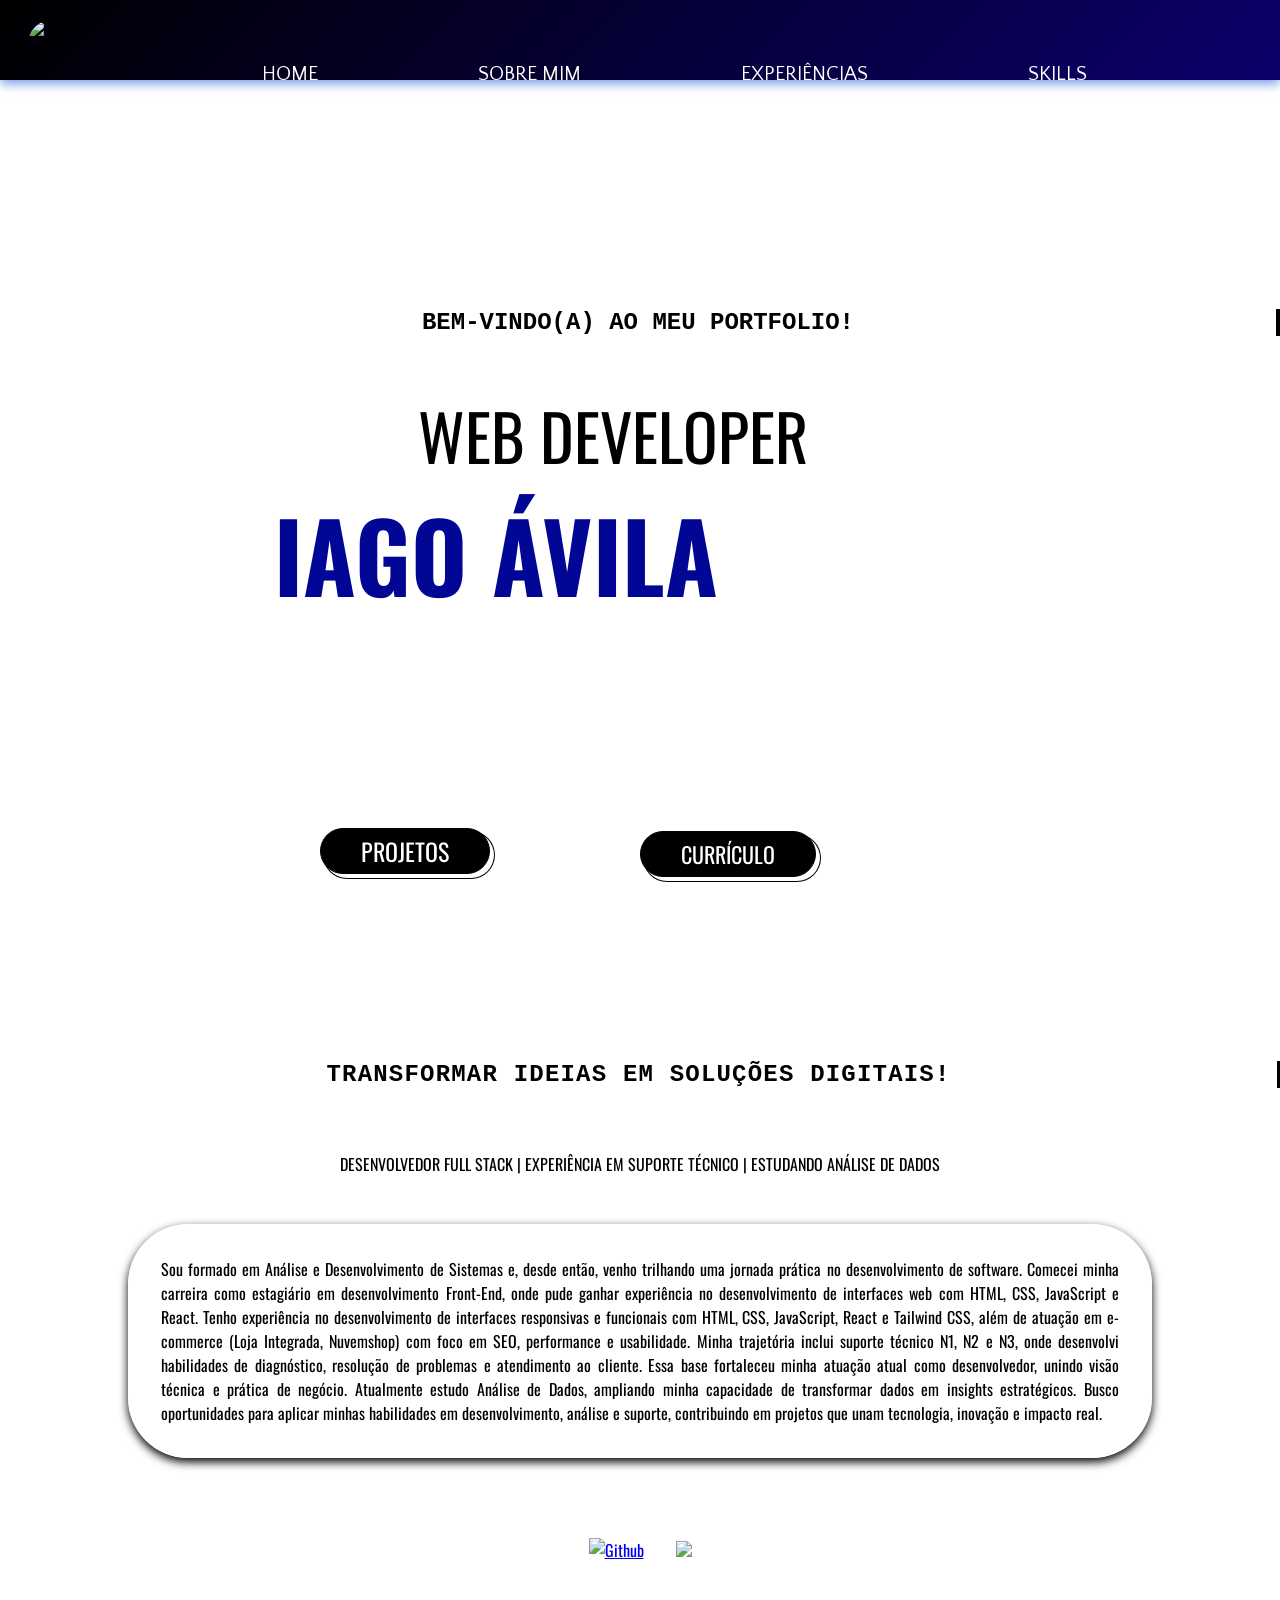
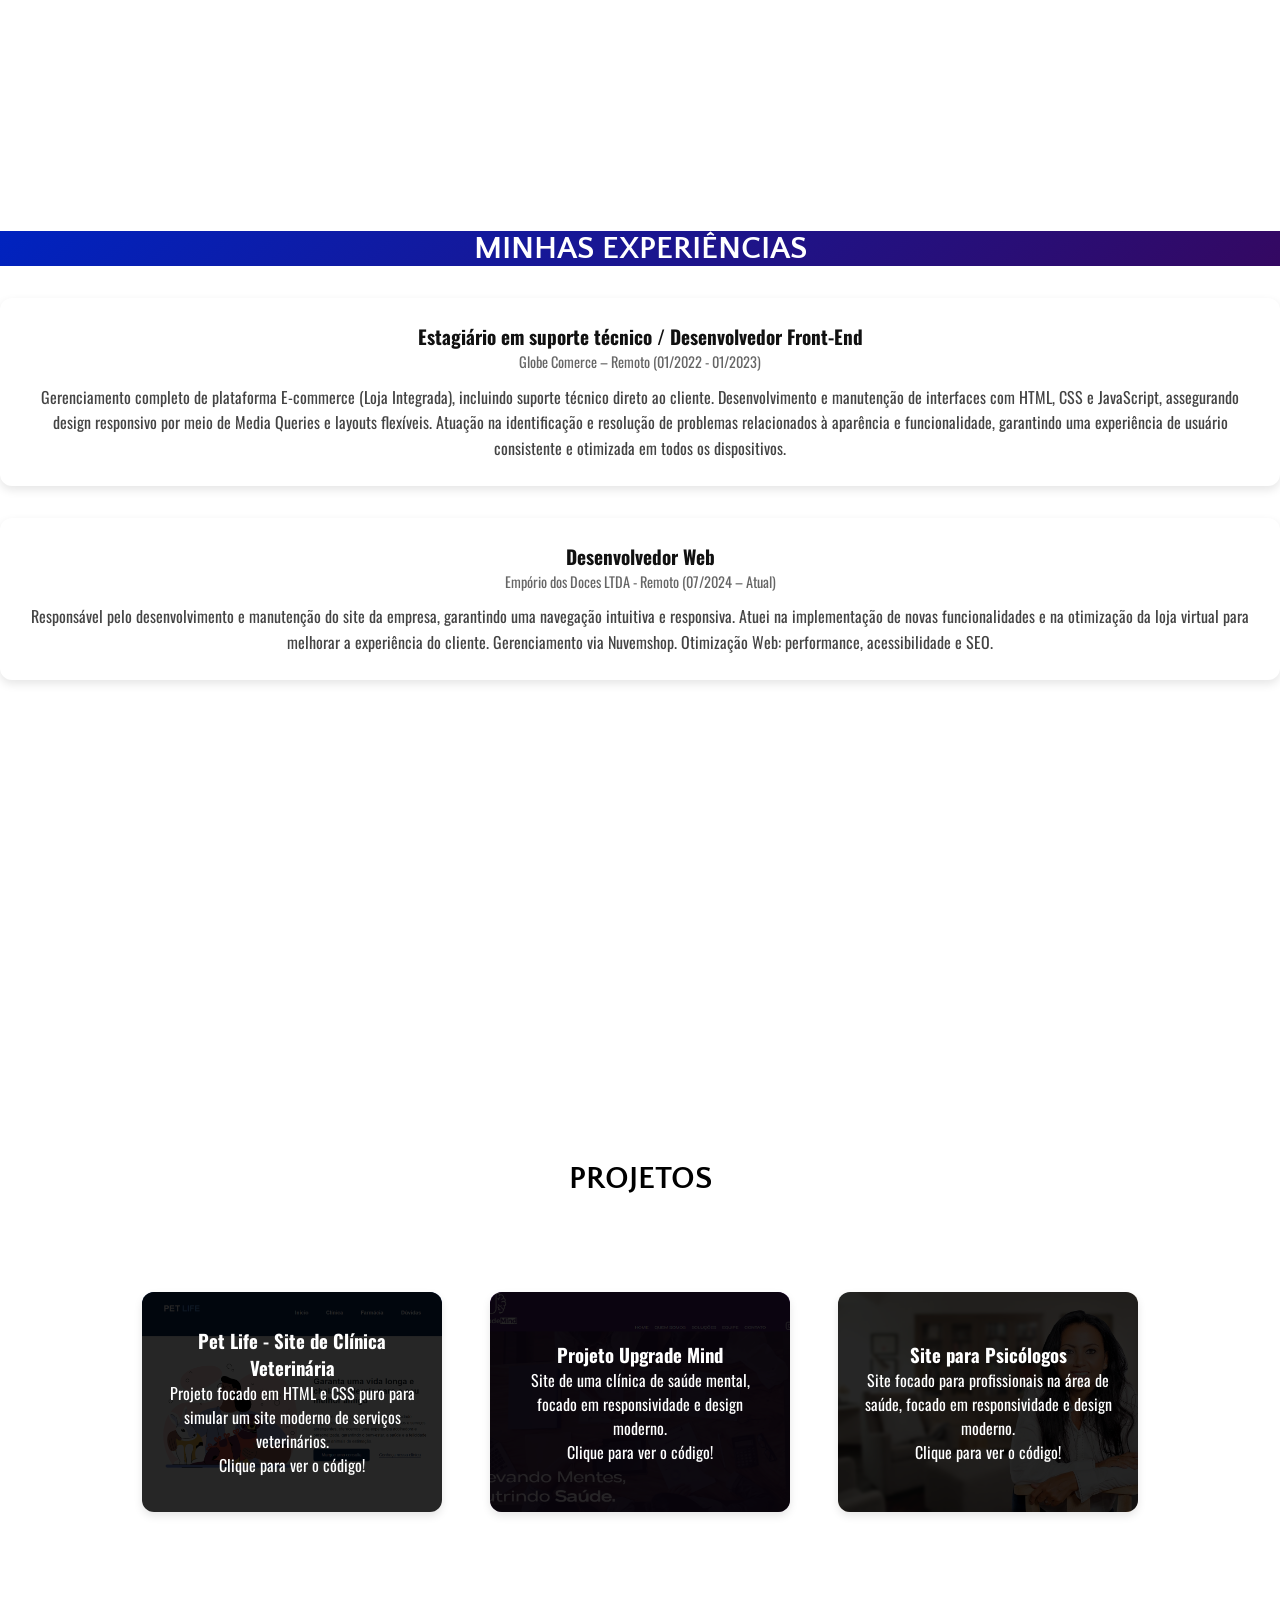
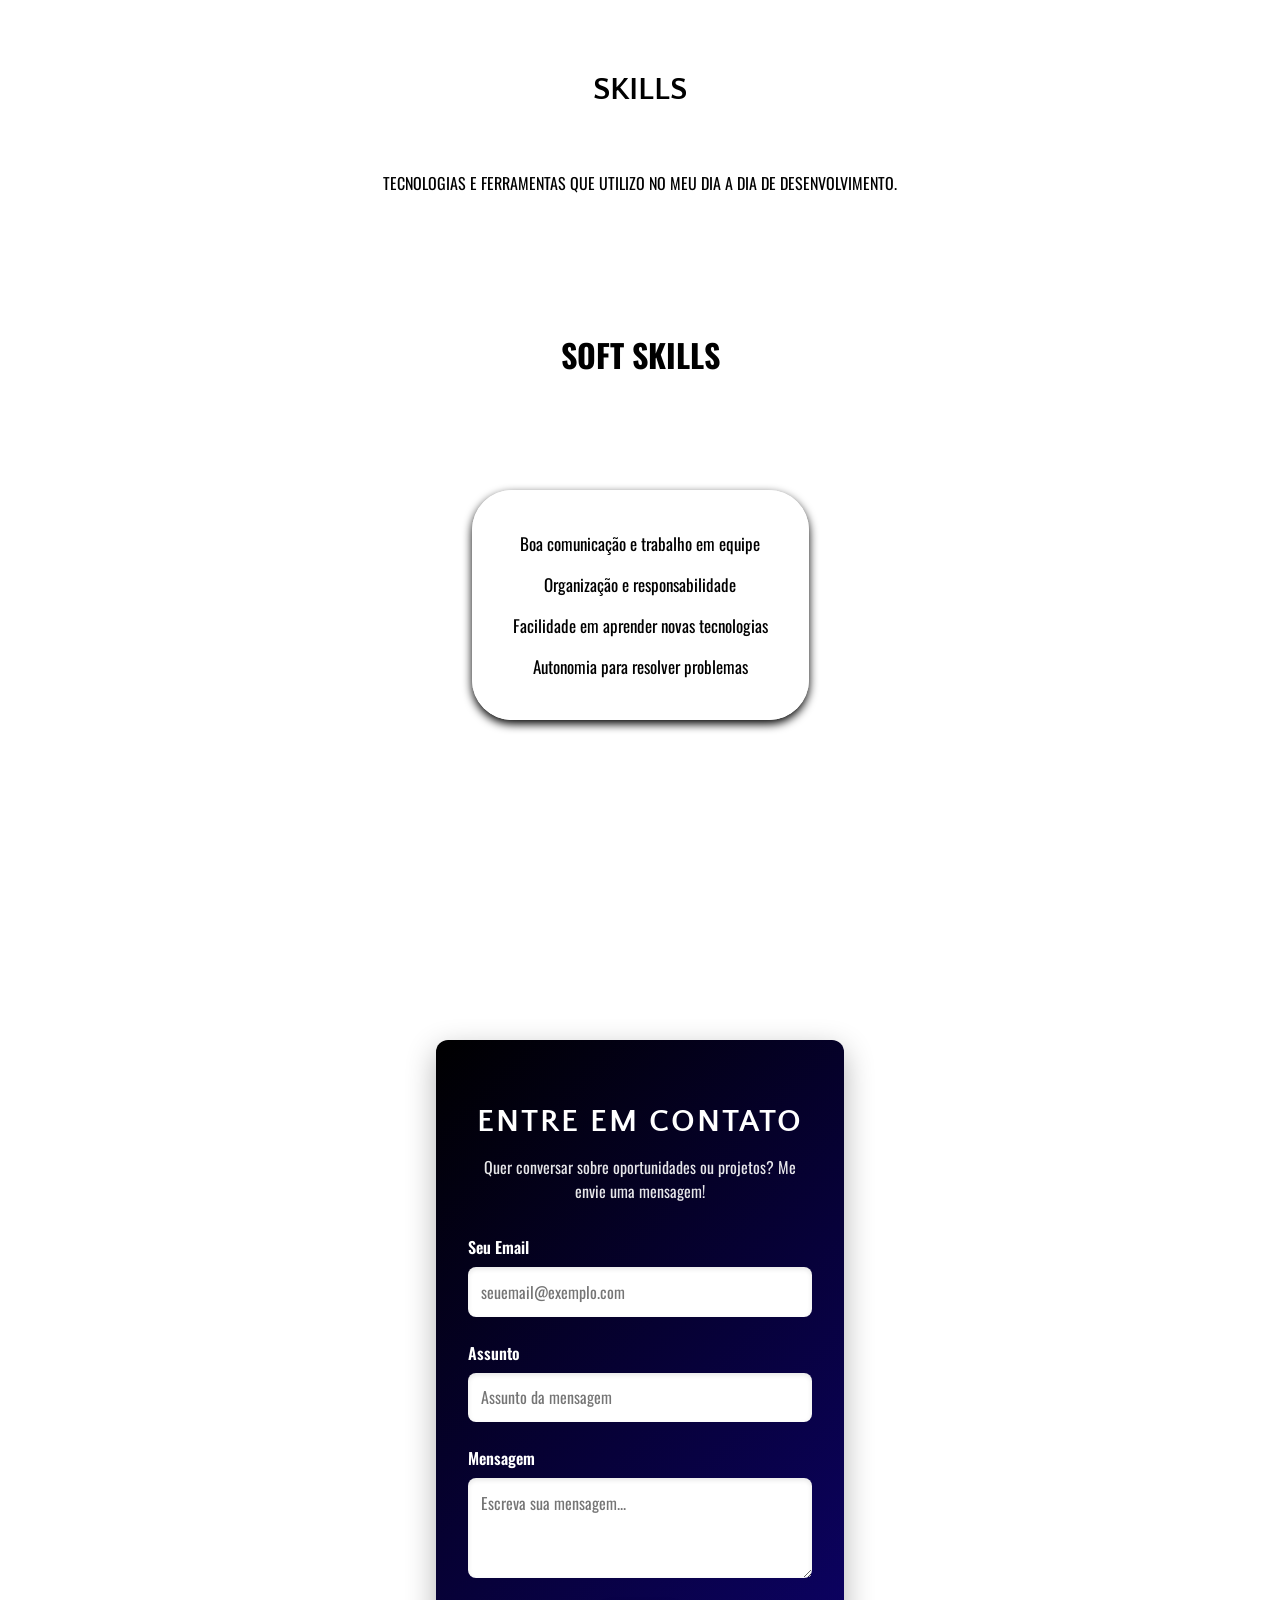
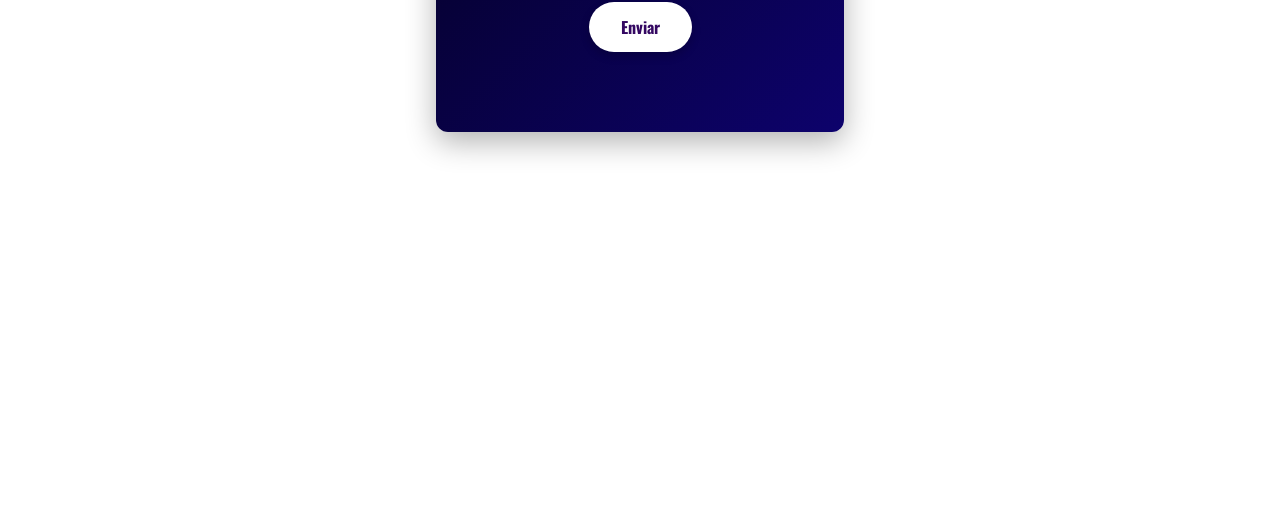
==== commit 96756686: "att css" ====
--- a/index.html
+++ b/index.html
@@ -126,30 +126,30 @@
                     Projetos 
                 </h2>
                 <div class="grid grid-cols-1 sm:grid-cols-2 md:grid-cols-3 gap-6 mt-8">
-                    <div class="projeto-card" data-aos="fade-up">
+                    <div class="projeto-card" data-aos="fade-right" data-aos-delay="100">
                         <a href="https://github.com/IagoAvila/pet-life" target="_blank">
                             <img src="assets/pet-life.png" alt="Projeto Pet Life" class="projeto-img">
-                            <div class="descricao-overlay">
+                            <div class="descricao-overlay" data-aos="fade-down" data-aos-delay="100">
                                     <h3>Pet Life - Site de Clínica Veterinária</h3>
                                 <p>Projeto focado em HTML e CSS puro para simular um site moderno de serviços veterinários.</p>
                                <p class="mt-2 text-sm text-blue-300">Clique para ver o código!</p>
                                 </div>
                         </a>
                     </div>
-                    <div class="projeto-card" data-aos="fade-up">
+                    <div class="projeto-card" data-aos="fade-right" data-aos-delay="300">
                         <a href="https://github.com/IagoAvila/projeto-upgrade-mind.github.io" target="_blank">
                             <img src="assets/upgrade-mind.png" alt="Projeto Upgrade Mind" class="projeto-img">
-                                    <div class="descricao-overlay">
+                                    <div class="descricao-overlay" data-aos="fade-down" data-aos-delay="300">
                                     <h3>Projeto Upgrade Mind</h3>
                                       <p>Site de uma clínica de saúde mental, focado em responsividade e design moderno.</p>
                      <p class="aviso">Clique para ver o código!</p>
                     </div>
                        </a>
                     </div>   
-                    <div class="projeto-card" data-aos="fade-up">
+                    <div class="projeto-card" data-aos="fade-right" data-aos-delay="600">
                         <a href="https://github.com/IagoAvila/site-psico" target="_blank">
                             <img src="assets/site-psico.jpg" alt="site-psico" class="projeto-img">
-                                 <div class="descricao-overlay">
+                                 <div class="descricao-overlay"data-aos="fade-down" data-aos-delay="600">
                                     <h3>Site para Psicólogos</h3>
                                       <p>Site focado para profissionais na área de saúde, focado em responsividade e design moderno.</p>
                      <p class="aviso">Clique para ver o código!</p>
@@ -276,5 +276,6 @@
     window.scrollTo(0, 0);
   };
     </script>
+
 </body>
 </html>
--- a/style.css
+++ b/style.css
@@ -1065,7 +1065,10 @@
         position: relative;
         margin-top: 25rem;
         overflow-x: hidden;
-    }
+        height: auto;
+        max-height: 1500px;
+    }
+
 /* === Container geral do card (define a perspectiva 3D) === */
 .projeto-card {
   perspective: 1000px; /* Dá profundidade 3D */
@@ -1095,24 +1098,6 @@
   box-shadow: 0 4px 8px rgba(0, 0, 0, 0.1);
 }
 
-/* === Verso (descrição) === */
-.descricao-overlay {
-  position: absolute;
-  inset: 0;
-  background: rgba(0, 0, 0, 0.85);
-  color: white;
-  padding: 20px;
-  border-radius: 12px;
-  backface-visibility: hidden;
-  transform: rotateY(180deg); /* Fica de costas inicialmente */
-  display: flex;
-  flex-direction: column;
-  justify-content: center;
-  align-items: center;
-  text-align: center;
-  animation: fadeIn 0.5s ease;
-
-}
 
 /* === Efeito no hover: vira a carta === */
 .projeto-card:hover a {
@@ -1120,14 +1105,48 @@
 }
 
 /* === Grid de cards === */
-.grid.grid-cols-1.sm\:grid-cols-2.md\:grid-cols-3.gap-6.mt-8 {
-  display: flex;
-  flex-wrap: wrap;
-  justify-content: center;
-  gap: 3rem;
-  margin: 6rem auto;
-}
-
+    .grid.grid-cols-1.sm\:grid-cols-2.md\:grid-cols-3.gap-6.mt-8 {
+        display: flex;
+        flex-wrap: wrap;
+        justify-content: center;
+        gap: 10rem;
+        margin: 6rem auto;
+        overflow-x: hidden;
+    }   
+    
+      .descricao-overlay {
+        opacity: 1 !important;
+        transform: translateY(0) !important;
+        position: static !important;
+        background-image: linear-gradient(135deg, #000000 0%, #000c50 100%);
+        color: #f6f5f5;
+        padding: 1.5rem 0px;
+        text-align: center;
+        overflow-y: hidden;
+        text-decoration: none;
+        border-bottom-left-radius: 30px;
+        border-bottom-right-radius: 30px;
+    }
+  .descricao-overlay h3 {
+    color: #ffffff;
+    font-weight: 600;
+  }
+
+  .descricao-overlay p {
+    color: #ffffff;
+  }
+
+  .projeto-img {
+    display: block;
+    width: 100%;
+    border-radius: 8px;
+  }
+
+  .projeto-card {
+    display: flex;
+    flex-direction: column;
+    align-items: center;
+  }
 @keyframes fadeIn {
   from { opacity: 0; transform: rotateY(180deg) scale(0.95); }
   to { opacity: 1; transform: rotateY(180deg) scale(1); }
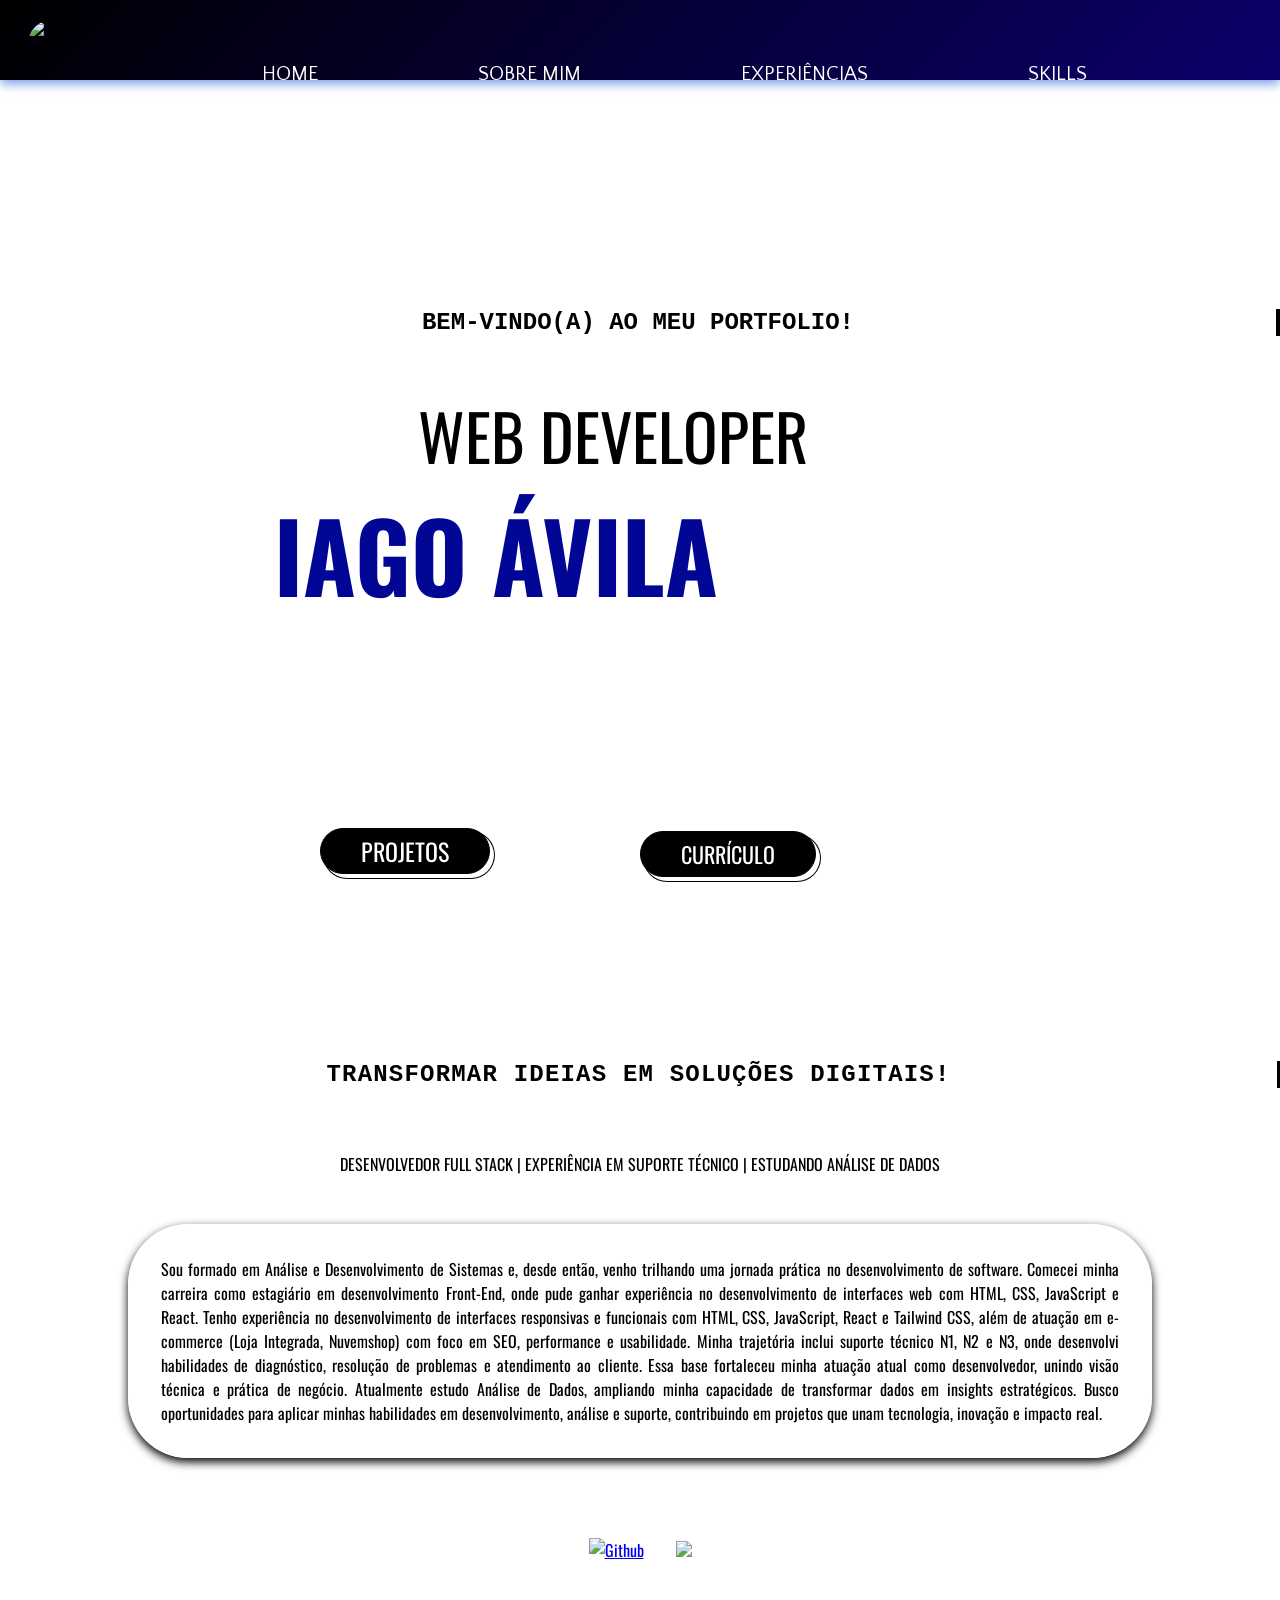
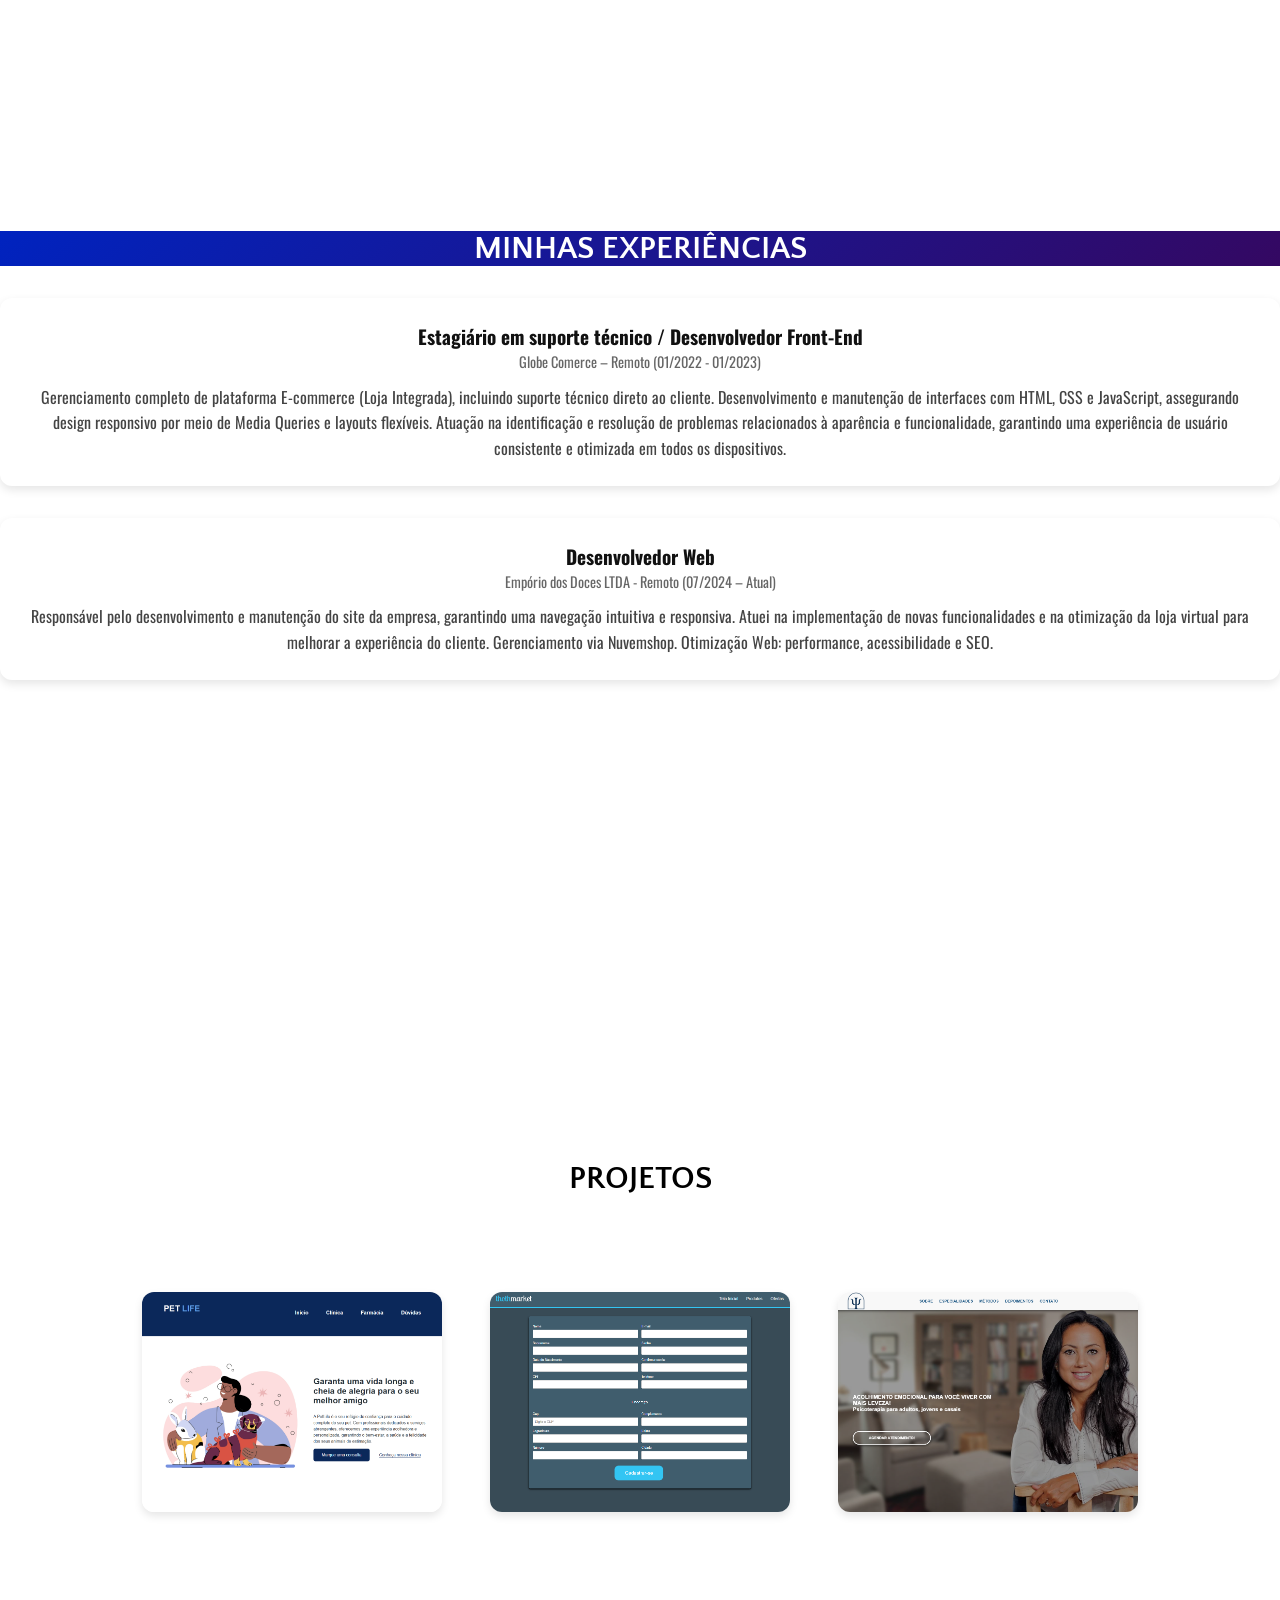
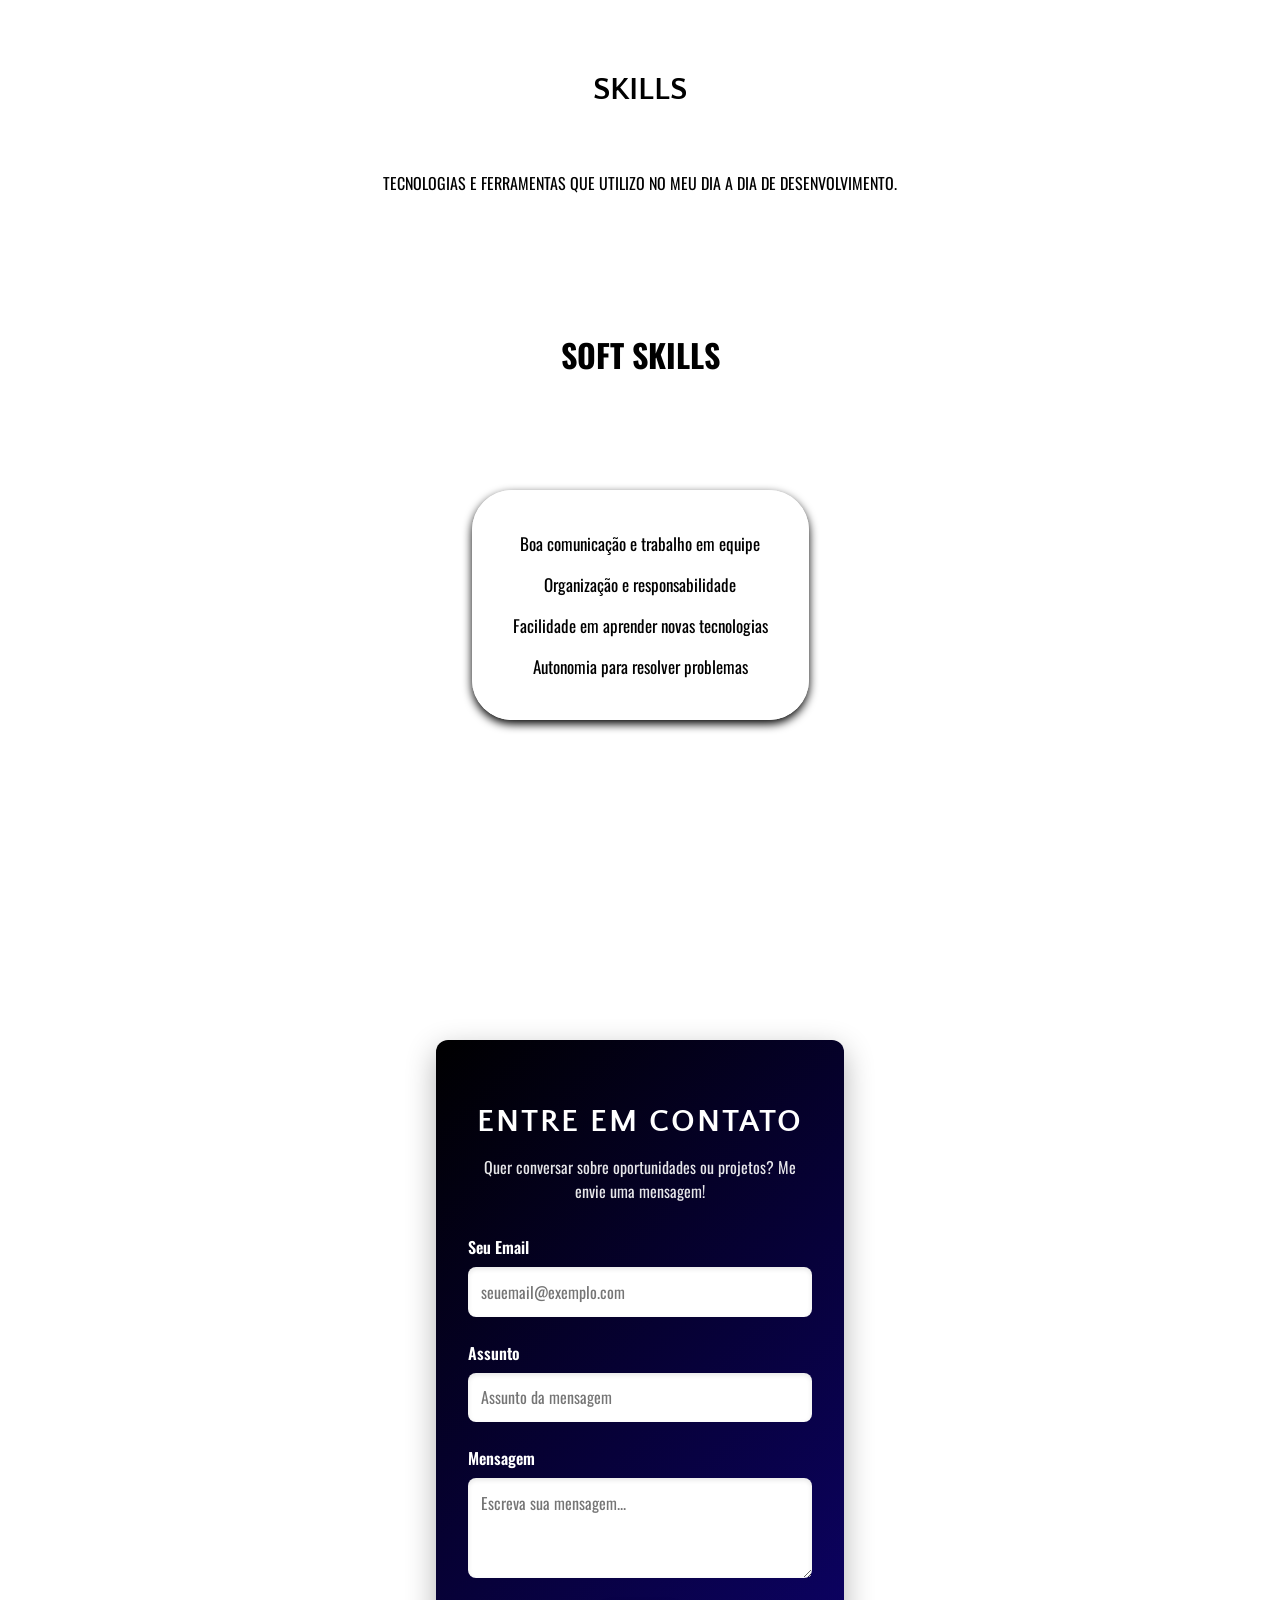
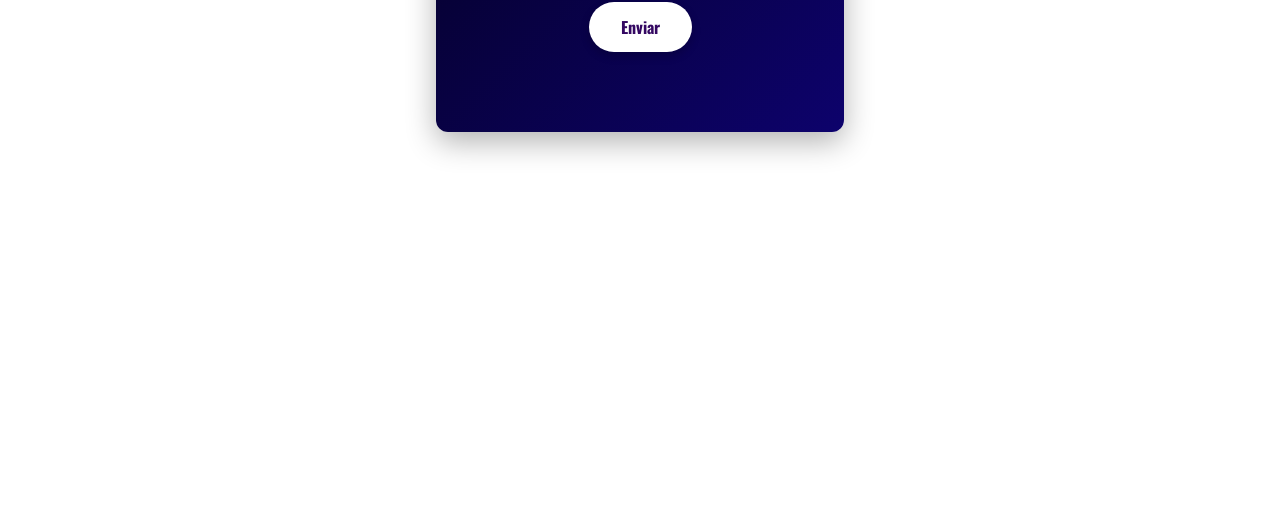
==== commit f56f094f: "at cs mb" ====
--- a/index.html
+++ b/index.html
@@ -129,7 +129,7 @@
                     <div class="projeto-card" data-aos="fade-right" data-aos-delay="100">
                         <a href="https://github.com/IagoAvila/pet-life" target="_blank">
                             <img src="assets/pet-life.png" alt="Projeto Pet Life" class="projeto-img">
-                            <div class="descricao-overlay" data-aos="fade-down" data-aos-delay="100">
+                            <div class="descricao-overlay">
                                     <h3>Pet Life - Site de Clínica Veterinária</h3>
                                 <p>Projeto focado em HTML e CSS puro para simular um site moderno de serviços veterinários.</p>
                                <p class="mt-2 text-sm text-blue-300">Clique para ver o código!</p>
@@ -137,11 +137,11 @@
                         </a>
                     </div>
                     <div class="projeto-card" data-aos="fade-right" data-aos-delay="300">
-                        <a href="https://github.com/IagoAvila/projeto-upgrade-mind.github.io" target="_blank">
-                            <img src="assets/upgrade-mind.png" alt="Projeto Upgrade Mind" class="projeto-img">
-                                    <div class="descricao-overlay" data-aos="fade-down" data-aos-delay="300">
-                                    <h3>Projeto Upgrade Mind</h3>
-                                      <p>Site de uma clínica de saúde mental, focado em responsividade e design moderno.</p>
+                        <a href="https://github.com/IagoAvila/formulario-de-cadastro" target="_blank">
+                            <img src="assets/formulario.png" alt="Formulário" class="projeto-img">
+                                    <div class="descricao-overlay">
+                                    <h3>Formuláio de Cadastro</h3>
+                                      <p>Formulário criado utilizando angular, APi e typescript.</p>
                      <p class="aviso">Clique para ver o código!</p>
                     </div>
                        </a>
@@ -149,7 +149,7 @@
                     <div class="projeto-card" data-aos="fade-right" data-aos-delay="600">
                         <a href="https://github.com/IagoAvila/site-psico" target="_blank">
                             <img src="assets/site-psico.jpg" alt="site-psico" class="projeto-img">
-                                 <div class="descricao-overlay"data-aos="fade-down" data-aos-delay="600">
+                                 <div class="descricao-overlay">
                                     <h3>Site para Psicólogos</h3>
                                       <p>Site focado para profissionais na área de saúde, focado em responsividade e design moderno.</p>
                      <p class="aviso">Clique para ver o código!</p>
@@ -276,6 +276,11 @@
     window.scrollTo(0, 0);
   };
     </script>
+<script>
+  window.onload = function() {
+    window.scrollTo(0, 0);
+  };
+</script>
 
 </body>
 </html>
--- a/style.css
+++ b/style.css
@@ -1063,8 +1063,7 @@
 /*projetos*/
     section#Projetos {
         position: relative;
-        margin-top: 25rem;
-        overflow-x: hidden;
+        margin-top: 30rem;
         height: auto;
         max-height: 1500px;
     }
@@ -1188,6 +1187,7 @@
 
             p.text-zinc-600.mt-4.text-sm.md\:text-base {
         margin-top: 4rem;
+        font-size: 15px;
         text-transform: uppercase;
     }
  
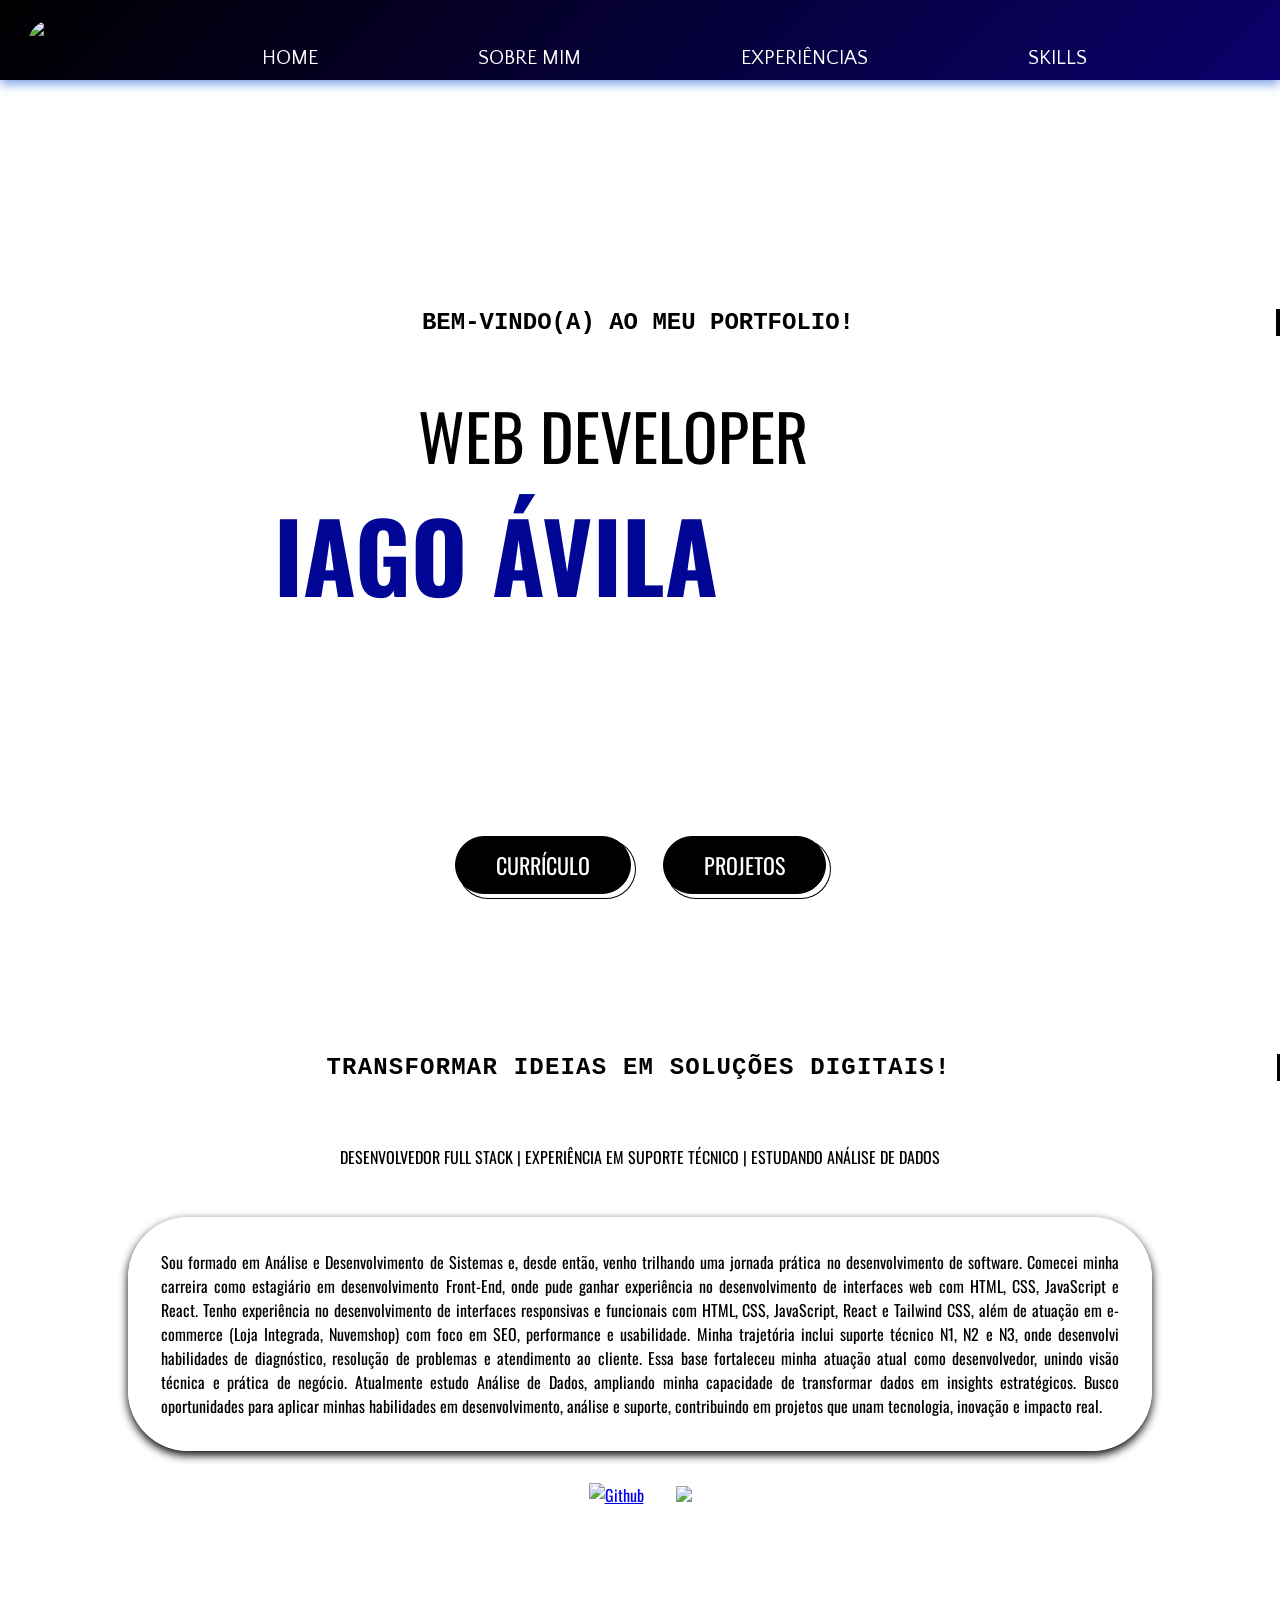
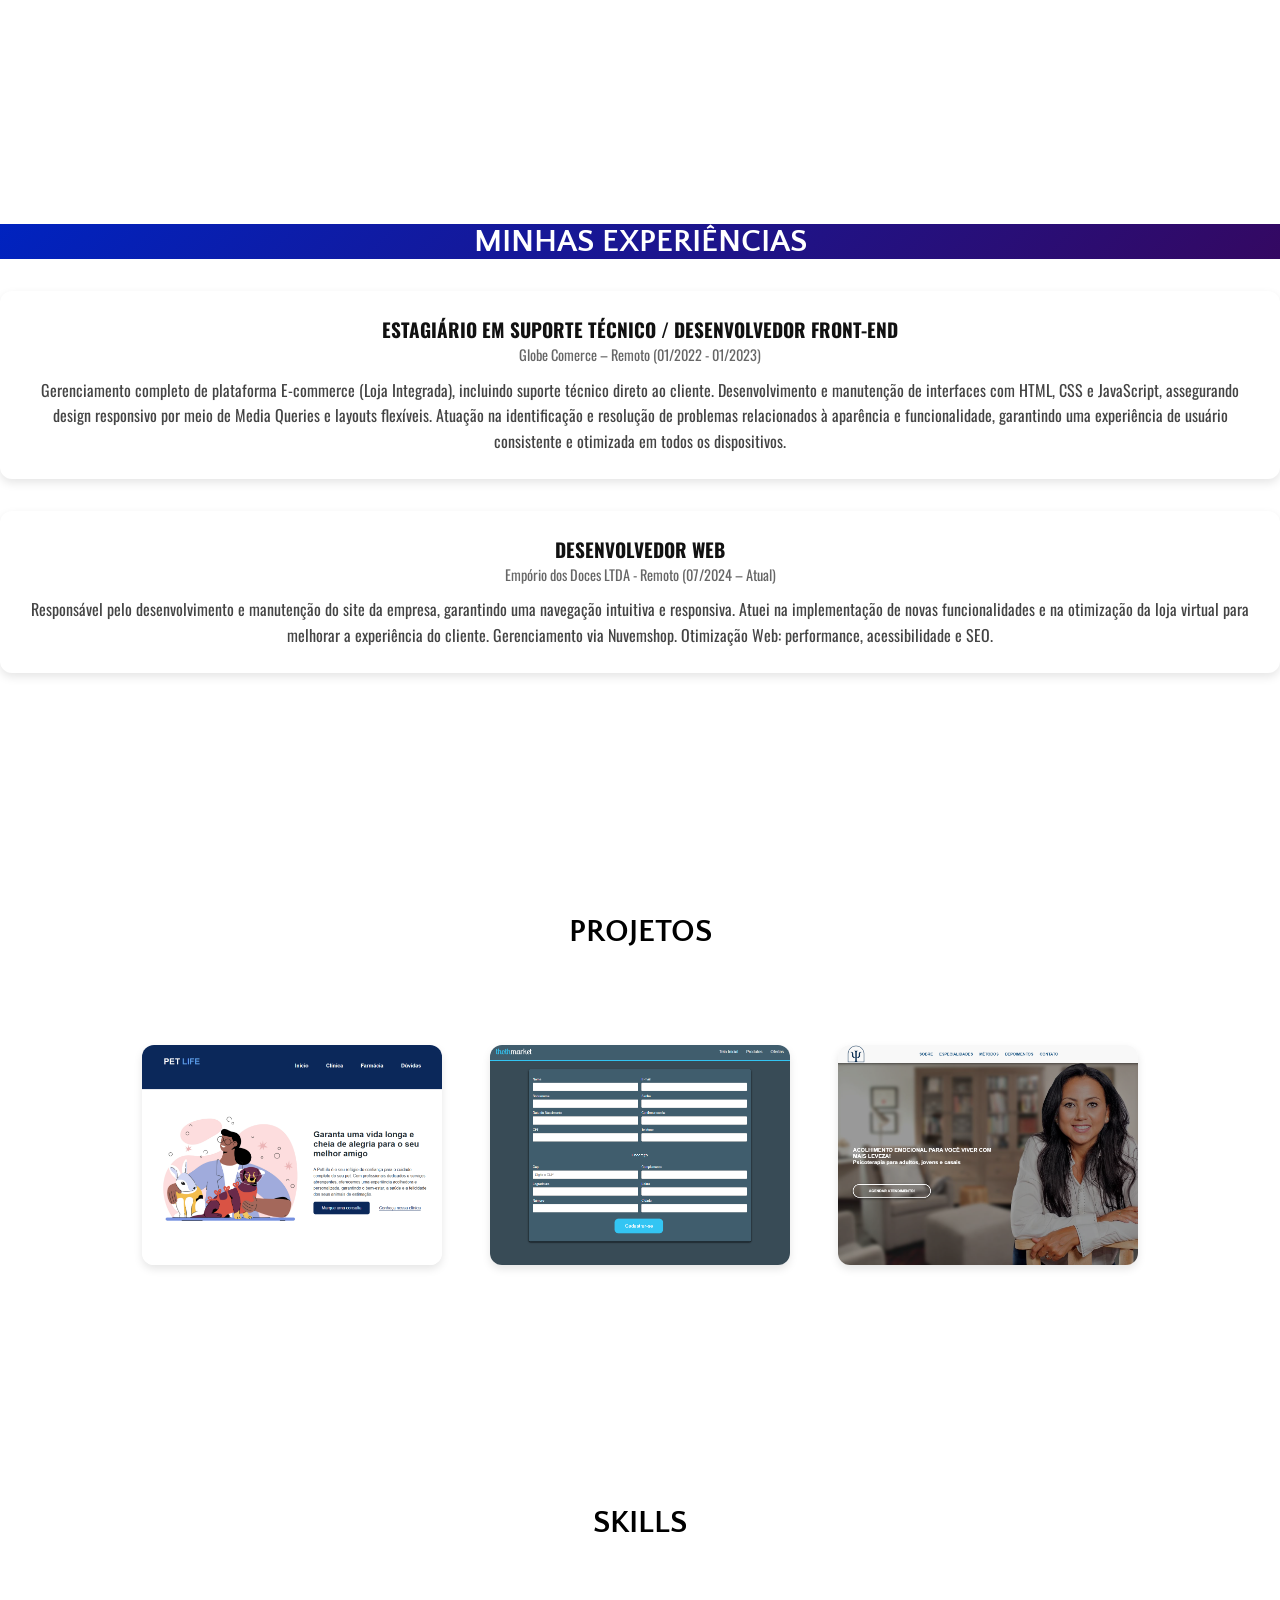
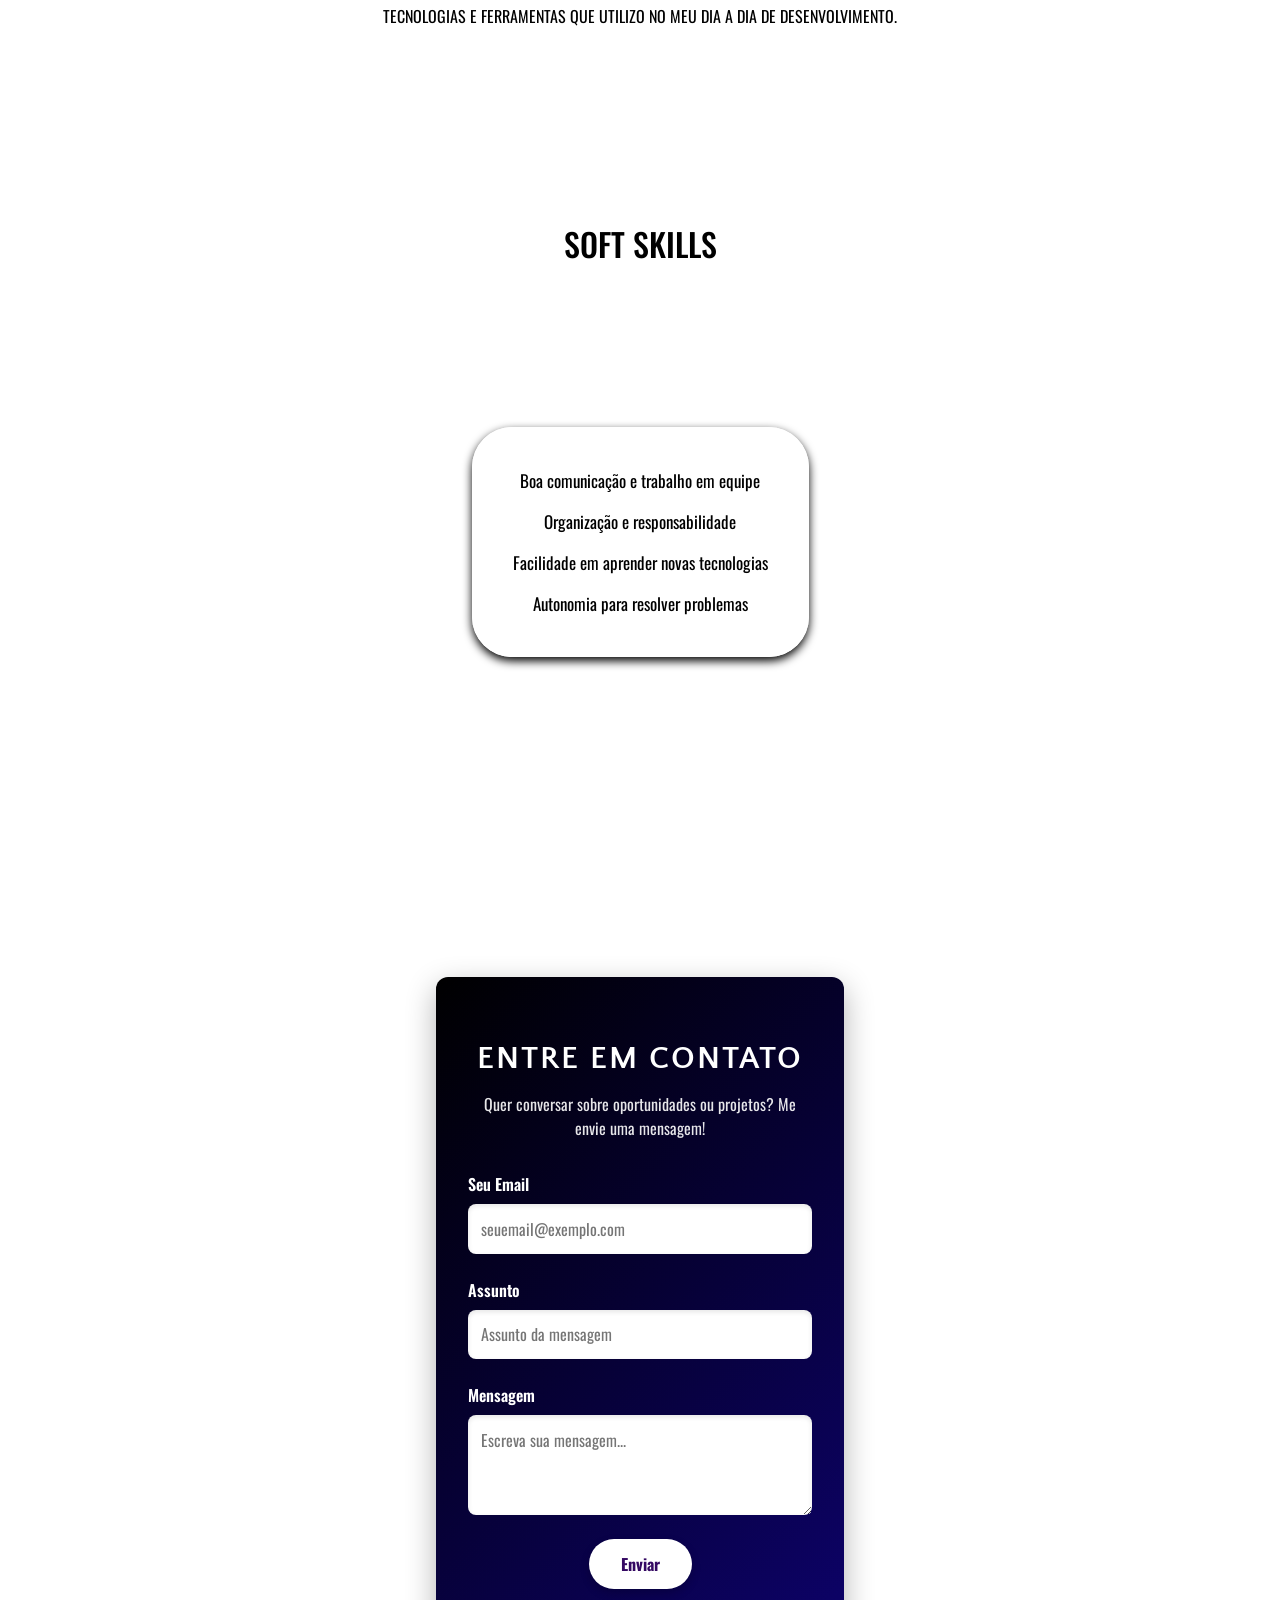
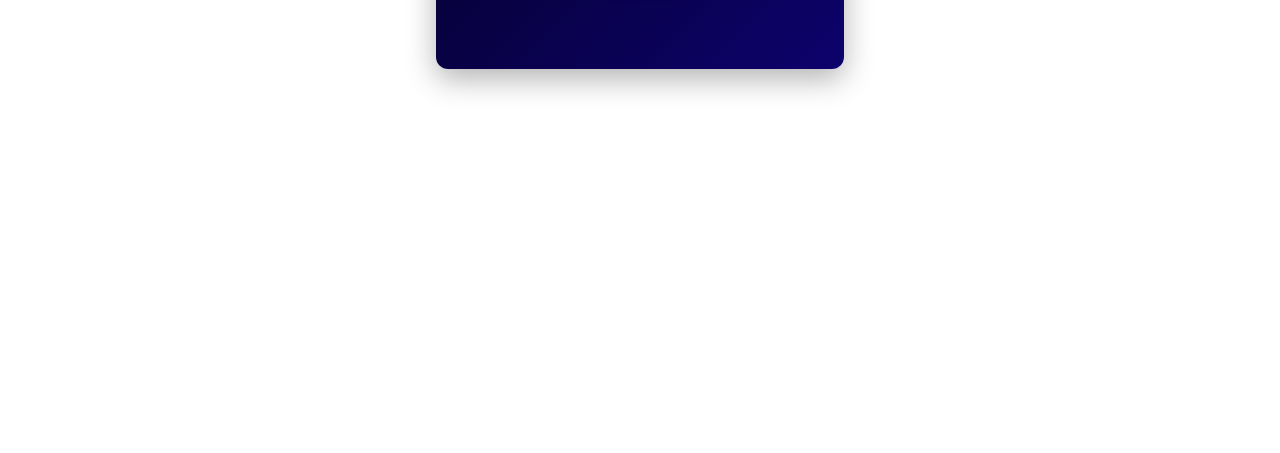
==== commit 9fdd1903: "att css" ====
--- a/index.html
+++ b/index.html
@@ -22,26 +22,31 @@
         <nav>
             <ul class="flex h-full w-full items-center justify-center gap-6">
                 <li><a href="index.html">Home</a></li>
-                <li><a href="about.html">Sobre Mim</a></li>
+                <li><a href="#about-me">Sobre Mim</a></li>
                 <li><a href="#xp">Experiências</a></li>
-                <li><a href="skills.html">Skills</a></li>
+                <li><a href="#skills">Skills</a></li>
             </ul>
         </nav>
     </header>
 
-    <div class="menu" id="menu">
-        <span class="close-btn" id="close-btn">&times;</span>
-    <a href="www.linkedin.com/in/iago-ávila-batista" target="_blank">
-            <img src="https://cdn.jsdelivr.net/gh/devicons/devicon@latest/icons/linkedin/linkedin-plain.svg" width="15px" />
-        </a>
-        <a href="https://github.com/IagoAvila" target="_blank">
-            <img src="https://cdn.jsdelivr.net/gh/devicons/devicon@latest/icons/github/github-original.svg" alt="Github" width="15px" />
-        </a>
-        <a href="index.html">Home</a>
-        <a href="about.html">Sobre Mim</a>
-        <a href="#xp">Experiências</a>
-        <a href="skills.html">Skills</a>
-    </div>
+  <!-- Botão hamburguer -->
+<button class="menu-btn" id="open-menu-btn">☰</button>
+
+<!-- Menu -->
+<div class="menu" id="menu">
+    <span class="close-btn" id="close-btn">&times;</span>
+
+    <a href="https://www.linkedin.com/in/iago-ávila-batista" target="_blank">
+        <img src="https://cdn.jsdelivr.net/gh/devicons/devicon@latest/icons/linkedin/linkedin-plain.svg" width="15px" />
+    </a>
+    <a href="https://github.com/IagoAvila" target="_blank">
+        <img src="https://cdn.jsdelivr.net/gh/devicons/devicon@latest/icons/github/github-original.svg" alt="Github" width="15px" />
+    </a>
+    <a href="#index">Home</a>
+    <a href="#about-me">Sobre Mim</a>
+    <a href="#xp">Experiências</a>
+    <a href="#skills">Skills</a>
+</div>
 
     <main>
         <section id="inicial">
@@ -58,17 +63,20 @@
             </div>
         </section>
 
-        <div class="button-1">
-            <a href="https://drive.google.com/file/d/1mS40ItD1AO3DOORIUi7hwsFQbqUumOmv/view?usp=sharing" target="_blank">
-                <button class="button-50" role="button">Currículo</button>
-            </a>
-        </div>
-
-        <div class="button-2">
-            <a href="#Projetos" target="_blank">
-                <button class="button-51" role="button">Projetos</button>
-            </a>
-        </div>
+        <div class="buttons-container">
+  <div class="button-1">
+    <a href="https://drive.google.com/file/d/1mS40ItD1AO3DOORIUi7hwsFQbqUumOmv/view?usp=sharing" target="_blank">
+      <button class="button-50" role="button">Currículo</button>
+    </a>
+  </div>
+
+  <div class="button-2">
+    <a href="#Projetos">
+      <button class="button-51" role="button">Projetos</button>
+    </a>
+  </div>
+</div>
+
          <section id="about-me">
 <h2 class="typewriter">Transformar ideias em soluções digitais!</h2>
         <div class="about-container">
@@ -140,7 +148,7 @@
                         <a href="https://github.com/IagoAvila/formulario-de-cadastro" target="_blank">
                             <img src="assets/formulario.png" alt="Formulário" class="projeto-img">
                                     <div class="descricao-overlay">
-                                    <h3>Formuláio de Cadastro</h3>
+                                    <h3>Formulário de Cadastro</h3>
                                       <p>Formulário criado utilizando angular, APi e typescript.</p>
                      <p class="aviso">Clique para ver o código!</p>
                     </div>
@@ -169,8 +177,8 @@
     Tecnologias e ferramentas que utilizo no meu dia a dia de desenvolvimento.
   </p>
 
-  <!-- Ícones de tecnologias -->
-  <div class="tecnologias flex flex-wrap justify-center gap-6 mt-6 text-5xl" data-aos="fade-up">
+<div class="tecnologias justify-center items-center mt-6 text-5xl" data-aos="fade-up">
+
     <i class="devicon-html5-plain" title="HTML5"></i>
     <i class="devicon-css3-plain" title="CSS3"></i>
     <i class="devicon-javascript-plain" title="JavaScript"></i>
@@ -184,7 +192,6 @@
     <i class="devicon-github-original" title="GitHub"></i>
   </div>
 
-  <!-- Soft skills opcionais -->
   <div class="mt-10 text-left">
     <h3 class="text-lg font-semibold text-zinc-700 mb-2">Soft Skills</h3>
     <ul class="list-disc list-inside text-sm text-zinc-600">
@@ -228,7 +235,7 @@
     <script src="https://cdn.emailjs.com/dist/email.min.js"></script>
 <script>
   (function() {
-    emailjs.init("rpgaFPWS6fU490r8P"); // 🔑 Substitua pela sua Public Key do EmailJS
+    emailjs.init("rpgaFPWS6fU490r8P"); 
   })();
 
   const form = document.getElementById("contact-form");
@@ -267,8 +274,8 @@
     <script src="https://unpkg.com/aos@2.3.4/dist/aos.js"></script>
     <script>
         AOS.init({
-            duration: 1000, // duração do efeito
-            once: true, // anima só na primeira vez que aparece
+            duration: 1000, 
+            once: true, 
         });
     </script>
     <script>
@@ -281,6 +288,53 @@
     window.scrollTo(0, 0);
   };
 </script>
+<script>
+document.addEventListener("DOMContentLoaded", function () {
+    const menu = document.getElementById("menu");
+    const openBtn = document.getElementById("open-menu-btn");
+    const closeBtn = document.getElementById("close-btn");
+    const links = menu.querySelectorAll('a[href^="#"]');
+
+    function openMenu() {
+        menu.classList.add("active");
+        document.body.style.overflow = "hidden"; 
+    }
+
+    function closeMenu() {
+        menu.classList.remove("active");
+        document.body.style.overflow = ""; 
+    }
+
+    if (openBtn) openBtn.addEventListener("click", openMenu);
+    if (closeBtn) closeBtn.addEventListener("click", closeMenu);
+
+    links.forEach(link => {
+        link.addEventListener("click", (e) => {
+            e.preventDefault();
+
+            const targetId = link.getAttribute("href").substring(1);
+            const target = document.getElementById(targetId);
+
+            closeMenu();
+
+            if (target) {
+                const header = document.querySelector("header");
+                const headerHeight =
+                    header && getComputedStyle(header).position === "fixed"
+                        ? header.offsetHeight
+                        : 0;
+
+                const offset = target.getBoundingClientRect().top + window.scrollY - headerHeight;
+
+                setTimeout(() => {
+                    window.scrollTo({ top: offset, behavior: "smooth" });
+                }, 300);
+            }
+        });
+    });
+});
+</script>
+
 
 </body>
 </html>
--- a/style.css
+++ b/style.css
@@ -121,7 +121,7 @@
         align-items: center;
         width: 100%;
         height: 80px;
-        margin-bottom: -4rem;
+        margin-bottom: -2rem;
     }
     nav ul {
         display: flex;
@@ -146,95 +146,42 @@
     border-bottom: 3px solid #fff;
     font-weight: bolder;
 }
-
-
-    .button-50, .button-51 {
-    margin: 0; /* Remove margens individuais */
-    left: auto; /* Remove deslocamentos manuais */
-    position: static;
-}
-
-    .button-50:active {
-        box-shadow: rgba(0, 0, 0, .125) 0 3px 5px inset;
-        outline: 0;
-      }
-      
-      .button-50:not([disabled]):active {
-        box-shadow: #fff 2px 2px 0 0, #000 2px 2px 0 1px;
-        transform: translate(2px, 2px);
-      }
-      
-  
-  
-       .button-50 {
-        appearance: button;
-        background-color: #000;
-        background-image: none;
-        border: 1px solid #000;
-        border-radius: 30px;
-        box-shadow: #fff 4px 4px 0 0, #000 4px 4px 0 1px;
-        box-sizing: border-box;
-        color: #fff;
-        cursor: pointer;
-        display: inline-block;
-        font-family: 'Oswald';
-        font-size: 22px;
-        font-weight: 400;
-        line-height: 20px;
-        overflow: visible;
-        padding: 12px 40px;
-        text-align: center;
-        text-transform: uppercase;
-        touch-action: manipulation;
-        user-select: none;
-        -webkit-user-select: none;
-        vertical-align: middle;
-        white-space: nowrap;
-        margin-top: 0rem;
-        position: relative;
-        left: 40rem;
-        margin-top: -5px;
-    }
-            .button-50:hover,
-            .button-51:hover{
-                background-color: #fff;
-                color: #000;
-            }
-
-         button.button-51 {
-        appearance: button;
-        background-color: #000;
-        background-image: none;
-        border: 1px solid #000;
-        border-radius: 30px;
-        box-shadow: #fff 4px 4px 0 0, #000 4px 4px 0 1px;
-        box-sizing: border-box;
-        color: #fff;
-        cursor: pointer;
-        display: inline-block;
-        font-family: 'Oswald';
-        font-size: 24px;
-        font-weight: 400;
-        line-height: 20px;
-        overflow: visible;
-        padding: 12px 40px;
-        text-align: center;
-        text-transform: uppercase;
-        touch-action: manipulation;
-        user-select: none;
-        -webkit-user-select: none;
-        vertical-align: middle;
-        white-space: nowrap;
-        position: relative;
-        margin-left: 20rem;
-        margin-top: -5rem;
-    }
-     .button-container {
-        display: flex;
-        align-items: center;
-        margin-top: -8rem;
-        gap: 14rem;
-    }
+.buttons-container {
+  display: flex;
+  justify-content: center; /* centraliza horizontalmente */
+  align-items: center; /* mantém alinhado verticalmente */
+  gap: 2rem; /* espaço entre os botões */
+}
+
+/* estilos compartilhados */
+.button-50, .button-51 {
+  appearance: button;
+  background-color: #000;
+  border: 1px solid #000;
+  border-radius: 30px;
+  box-shadow: #fff 4px 4px 0 0, #000 4px 4px 0 1px;
+  color: #fff;
+  cursor: pointer;
+  font-family: 'Oswald';
+  font-size: 22px;
+  font-weight: 400;
+  padding: 12px 40px;
+  text-transform: uppercase;
+  transition: all 0.2s ease;
+}
+
+.button-50:hover,
+.button-51:hover {
+  background-color: #fff;
+  color: #000;
+}
+
+/* remove qualquer deslocamento fixo */
+.button-50,
+.button-51 {
+  margin: 0;
+  position: static;
+}
 
     
     
@@ -316,6 +263,7 @@
 
 section#about-me {
     margin-top: 10rem;
+    margin-bottom: 15rem;
     justify-content: center;
     text-align: center;
     margin-right: 0;
@@ -350,7 +298,7 @@
 }
 
 .about-button {
-    margin-top: 5rem;
+    margin-top: 2rem;
     gap:2rem;
     display: inline-flex;
 }
@@ -379,6 +327,10 @@
         background-image: linear-gradient(135deg, #0023bf 0%, #340862 100%);
         color: #FFF;
     }
+
+    section#xp h3 {
+    text-transform: uppercase;
+}
 .xp-container {
   display: grid;
   gap: 2rem;
@@ -420,7 +372,7 @@
 /*projetos*/
      section#Projetos {
   position: relative;
-  margin-top: 30rem;
+  margin-top: 15rem;
 }
 
 /* === Container geral do card (define a perspectiva 3D) === */
@@ -470,7 +422,17 @@
   animation: fadeIn 0.5s ease;
 
 }
-
+.descricao-overlay h3 {
+    text-transform: uppercase;
+    font-family: 'Quattrocento Sans';
+    font-size: 1rem;
+}
+
+.descricao-overlay p {
+    font-family: 'Quattrocento Sans';
+    font-size: 13px;
+    margin-top: 1rem;
+}
 /* === Efeito no hover: vira a carta === */
 .projeto-card:hover a {
   transform: rotateY(180deg);
@@ -499,7 +461,7 @@
 
 
     section#Skills {
-        margin-top: 10rem;
+        margin-top: 15rem;
         justify-content: center;
         text-align: center;
         margin-right: 0;
@@ -515,25 +477,23 @@
             align-items: center;
 
           }
-        
-          .tecnologias [class^="devicon-"] {
-            color: #000;
-            font-size: 5rem;
-            transition: transform 0.3s ease, color 0.3s ease;
-            display: inline-block;
-            gap: 30px;
-            column-count: 2;
-            padding: 7px 17px;
-        }
-
-            p.text-zinc-600.mt-4.text-sm.md\:text-base {
-        margin-top: 4rem;
-        text-transform: uppercase;
-    }
- 
+    .tecnologias {
+        display: flex;
+        justify-content: center;
+        align-items: center;
+        flex-wrap: nowrap;
+        gap: 2rem;
+        overflow-x: auto;
+        scroll-behavior: smooth;
+        padding: 1rem;
+        margin: 4rem;
+    }
+
 .tecnologias i {
+  color: #000;
+  font-size: 5rem;
+  transition: transform 0.3s ease, color 0.3s ease;
   animation: float 3s ease-in-out infinite;
-  transition: transform 0.3s ease, text-shadow 0.3s ease, color 0.3s ease;
 }
 
 .tecnologias i:hover {
@@ -541,6 +501,25 @@
   color: #66baff;
   text-shadow: 0 0 15px #66baff;
 }
+
+        
+          .tecnologias [class^="devicon-"] {
+        color: #000;
+        font-size: 5rem;
+        transition: transform 0.3s ease, color 0.3s ease;
+    }
+
+            p.text-zinc-600.mt-4.text-sm.md\:text-base {
+        margin-top: 4rem;
+        text-transform: uppercase;
+    }
+ 
+
+.tecnologias i:hover {
+  transform: scale(1.2);
+  color: #66baff;
+  text-shadow: 0 0 15px #66baff;
+}
 @keyframes float {
   0%, 100% { transform: translateY(0); }
   50% { transform: translateY(-6px); }
@@ -549,16 +528,8 @@
 .tecnologias i {
   animation: float 3s ease-in-out infinite;
 }
-.tecnologias.flex.flex-wrap.justify-center.gap-6.mt-6.text-5xl.aos-init.aos-animate {
-        margin-top: 4rem;
-        /* border: 4px #002692 dashed; */
-        margin-left: 3rem;
-        margin-right: 3rem;
-        justify-content: center;
-        justify-items: center;
-    }
-
-     
+
+
           .tecnologias [class^="devicon-"]:hover {
             color: #010695;
             transform: translateY(-6px);
@@ -577,12 +548,14 @@
         transition: transform 0.3s ease;
     }
 
-    h3.text-lg.font-semibold.text-zinc-700.mb-2{
-    margin: 3rem;
-    font-size: 2rem;
-    text-transform: uppercase;
-    text-align: center;
-}
+    
+    h3.text-lg.font-semibold.text-zinc-700.mb-2 {
+        margin: 6rem;
+        font-size: 2rem;
+        text-transform: uppercase;
+        text-align: center;
+        font-weight: 500;
+    }
 
 #Skills > div.mt-10.text-left > ul:hover {
     color: #fff;
@@ -722,13 +695,13 @@
     }
 
 
-body > main > section.flex.items-center.justify-center.text-center.h-screen > div {
+    body > main > section.flex.items-center.justify-center.text-center.h-screen > div {
         font-size: 3rem;
         text-transform: uppercase;
         color: #525253;
         margin-left: 2rem;
-    }
-
+        margin-top: 3rem;
+    }
           h2.text-3xl.font-light.text-zinc-800:active {
             color: #010695;
           }
@@ -764,7 +737,7 @@
 
     .button-1 {
         position: relative;
-        margin-top: 20rem;
+        margin-top: 30rem;
     }
 button.button-51 {
     padding: 12px 50px;
@@ -1061,12 +1034,12 @@
 }
 
 /*projetos*/
-    section#Projetos {
-        position: relative;
-        margin-top: 30rem;
-        height: auto;
-        max-height: 1500px;
-    }
+section#Projetos {
+  position: relative;
+  margin-top: 30rem;
+  height: auto;
+  overflow: visible;
+}
 
 /* === Container geral do card (define a perspectiva 3D) === */
 .projeto-card {
@@ -1098,20 +1071,14 @@
 }
 
 
-/* === Efeito no hover: vira a carta === */
-.projeto-card:hover a {
-  transform: rotateY(180deg);
-}
-
 /* === Grid de cards === */
-    .grid.grid-cols-1.sm\:grid-cols-2.md\:grid-cols-3.gap-6.mt-8 {
-        display: flex;
-        flex-wrap: wrap;
-        justify-content: center;
-        gap: 10rem;
-        margin: 6rem auto;
-        overflow-x: hidden;
-    }   
+.grid.grid-cols-1.sm\:grid-cols-2.md\:grid-cols-3.gap-6.mt-8 {
+  display: grid;
+  justify-content: center;
+  gap: 11rem;
+  margin: 6rem auto;
+  overflow: visible;
+} 
     
       .descricao-overlay {
         opacity: 1 !important;
@@ -1160,7 +1127,7 @@
 
 
         section#Skills {
-        margin-top: 10rem;
+        margin-top: 20rem;
         justify-content: center;
         text-align: center;
         margin-right: 0;
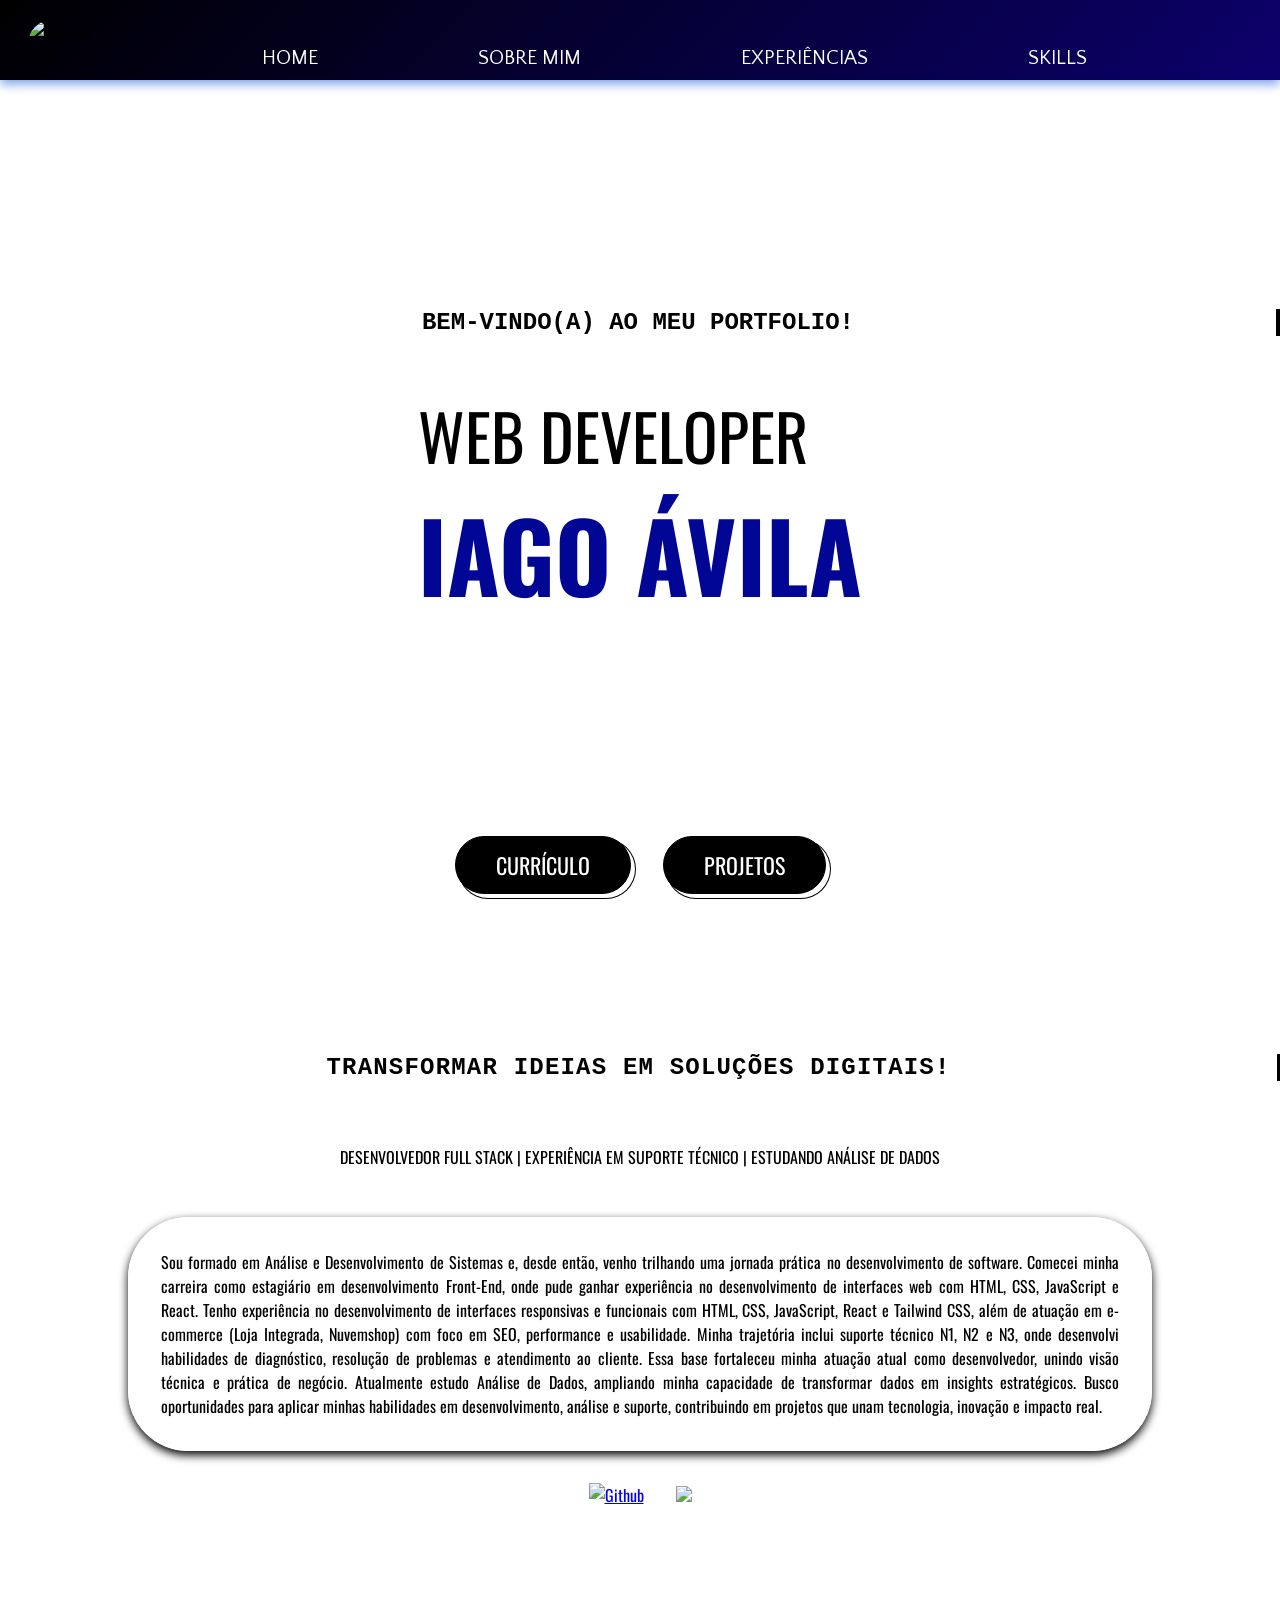
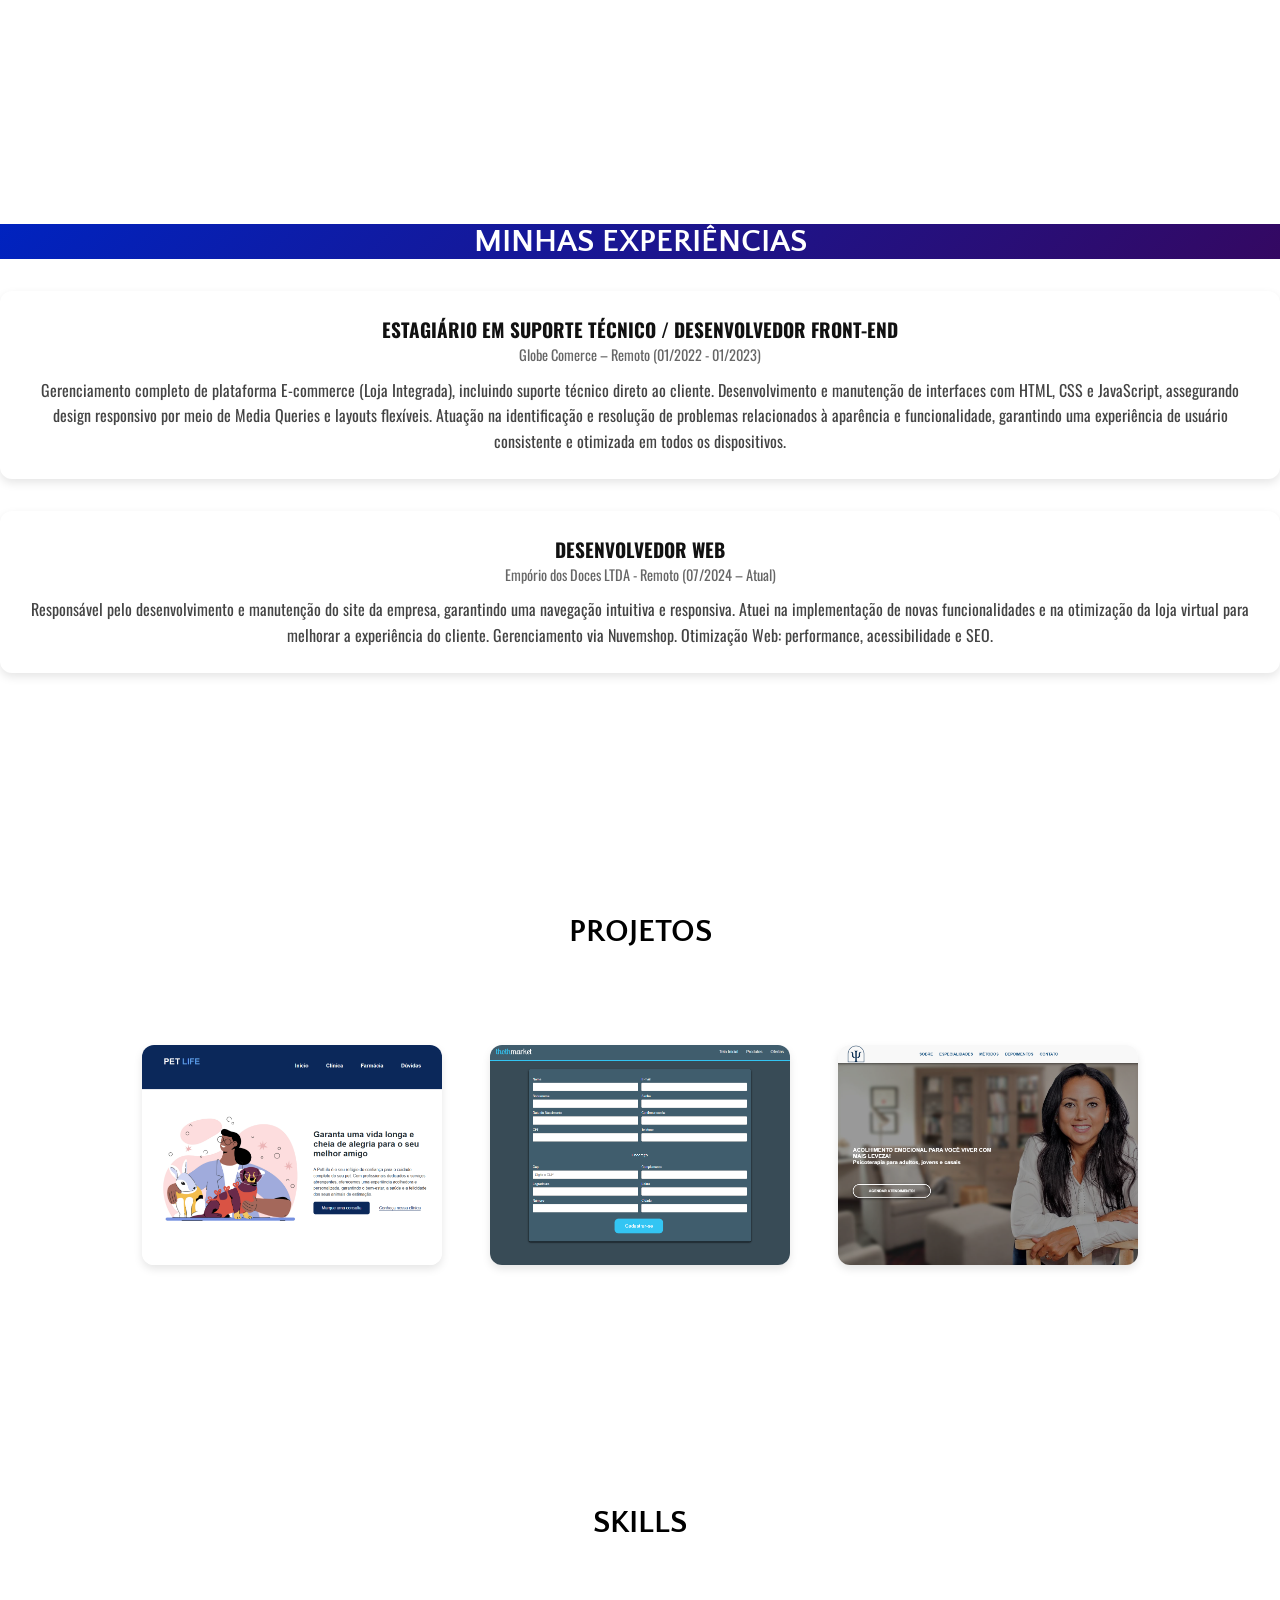
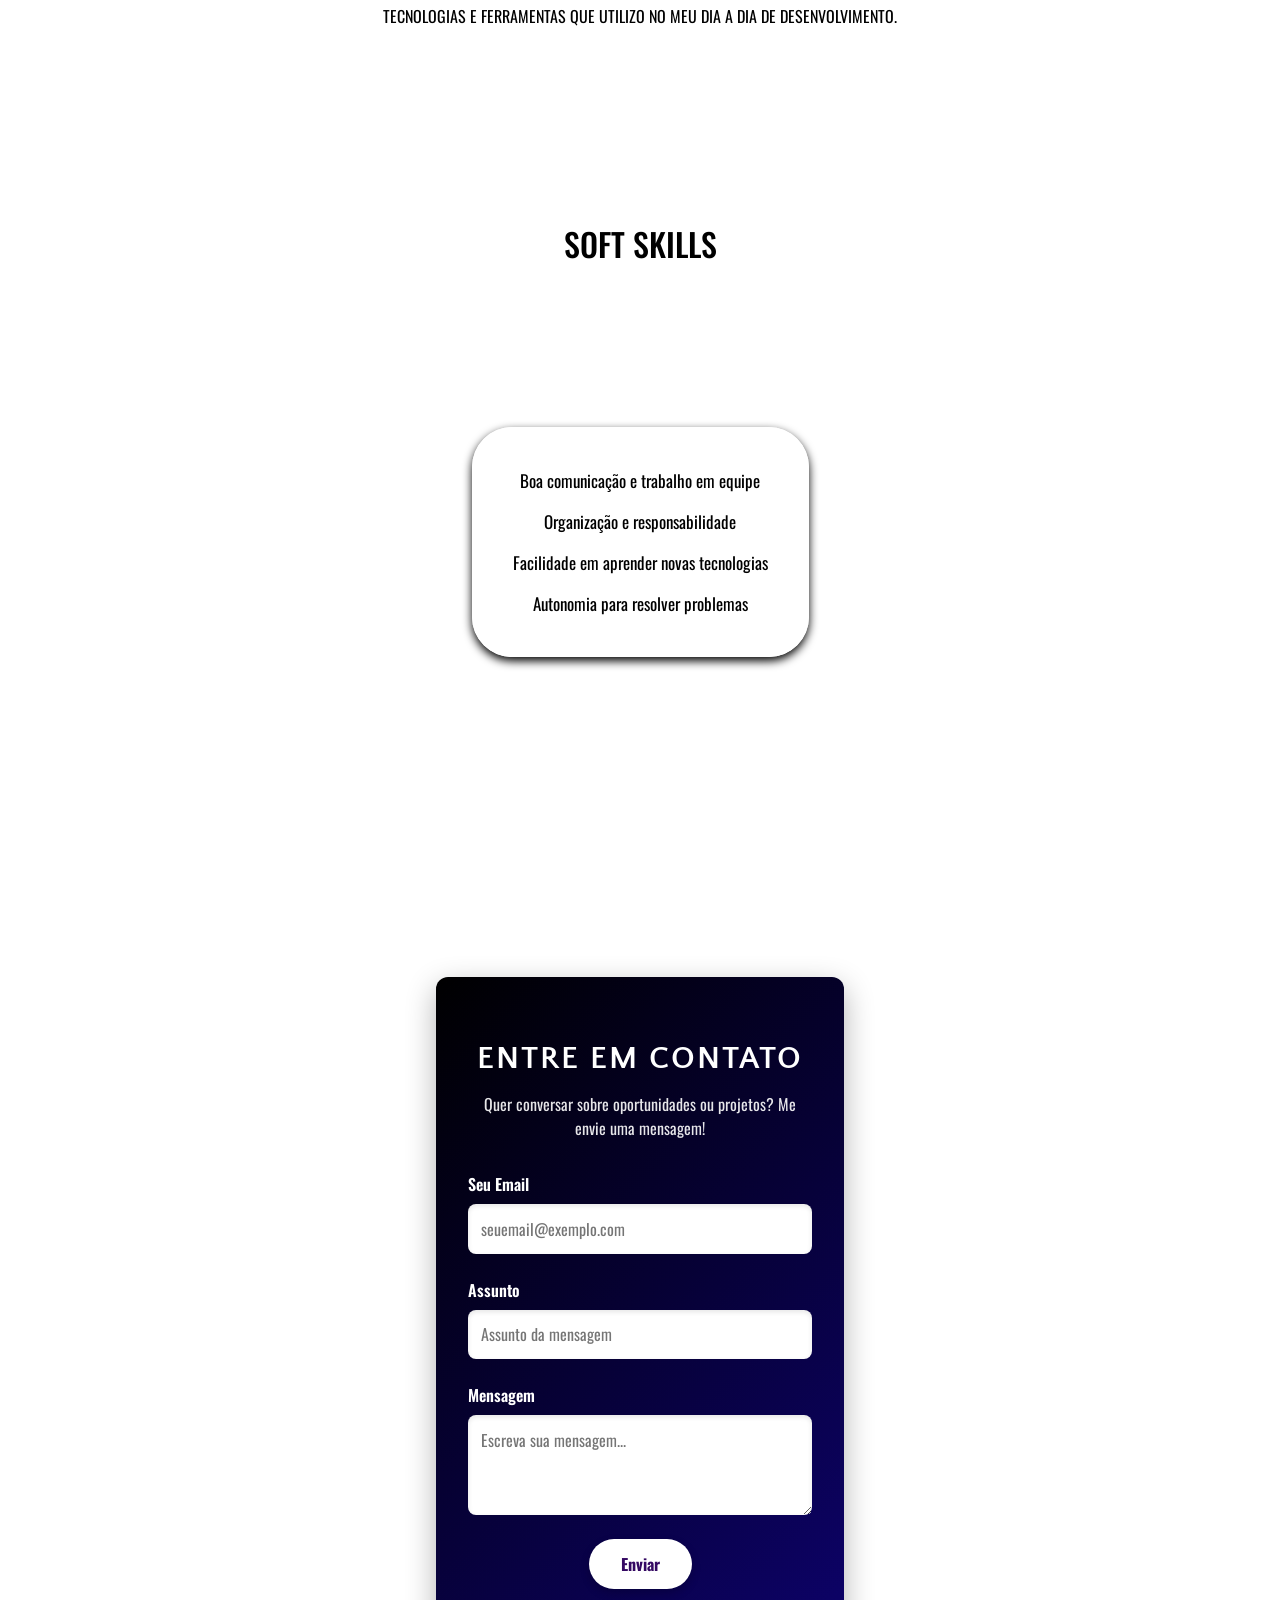
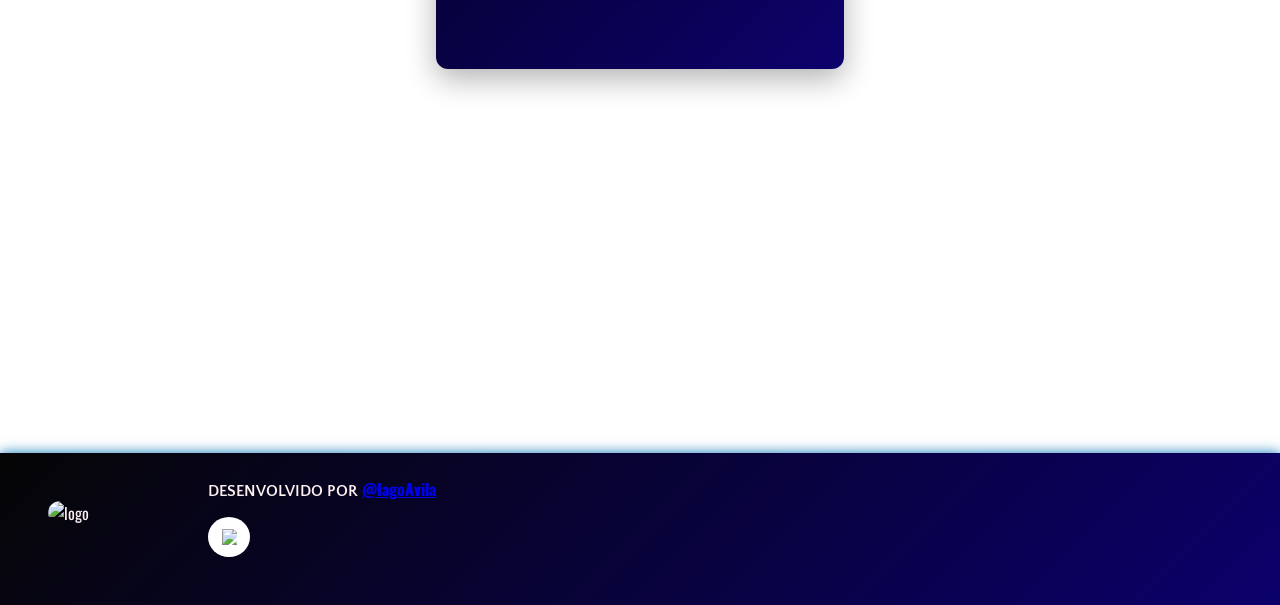
==== commit acf087a1: "att css" ====
--- a/index.html
+++ b/index.html
@@ -227,8 +227,17 @@
   </form>
 </section>
 <div class="page-end-spacer" aria-hidden="true"></div>
-
-
+<footer class="footer">
+  <div class="footer-info">
+       <img src="assets/iago.jpeg" alt="logo" width="150">
+    <h3>DESENVOLVIDO POR <a href="https://github.com/IagoAvila">@IagoAvila</a></h3>
+  </div>
+
+  <div class="footer-social">
+  <a href="www.linkedin.com/in/iago-ávila-batista" target="_blank">
+            <img src="https://cdn.jsdelivr.net/gh/devicons/devicon@latest/icons/linkedin/linkedin-plain.svg" width="15px" />
+          </a>
+  </div>
     </main>
 
 
--- a/style.css
+++ b/style.css
@@ -44,6 +44,9 @@
     }
 .page-end-spacer { height: 4rem; }
 
+button#open-menu-btn {
+    display: none;
+}
   /*desktop*/
 
   
@@ -98,7 +101,6 @@
 
     .name {
         position: relative;
-        left: -9rem;
         color: #010695;
     }
 
@@ -638,6 +640,59 @@
   font-size: 1rem;
 }
 
+
+    footer {
+        width: 100vw;
+        margin-left: calc(50% - 50vw);
+        background-image: linear-gradient(135deg, #000000fa 0%, #0b006b 100%);
+        color: #fff1f1;
+        padding: 3rem 8rem;
+        box-shadow: 0 0 12px rgb(10 117 184);
+    }
+body > main > footer > div.footer-info > img {
+    border-radius: 90px;
+    width: 3rem;
+    margin: 0rem -5rem 2rem;
+}
+    body > main > footer > div.footer-info > h3 {
+    font-family: 'Quattrocento Sans';
+    font-size: 1rem;
+    margin: -5rem 10rem 0rem 5rem;
+}
+body > main > footer > div.footer-info > h3 > a:hover {
+    color: #fff;
+    text-transform: uppercase;
+}
+.footer-info {
+  margin-bottom: 1rem;
+}
+
+.footer-info p {
+  margin: 0.2rem 0;
+  font-size: 14px;
+}
+
+.footer-social {
+  display: flex;
+  gap: 1rem;
+}
+
+     .footer-social a {
+        display: inline-flex;
+        align-items: center;
+        justify-content: center;
+        background-color: #ffffff;
+        width: 42px;
+        height: 40px;
+        border-radius: 50%;
+        transition: background 0.3s;
+        margin-left: 5rem;
+    }
+
+
+.footer-social a:hover {
+  background-color: #777;
+}
   }
 @media screen and (min-width: 320px) and (max-width: 783px) {
 body{
@@ -876,7 +931,7 @@
     transform: translateX(0); /* Menu entra na tela quando ativo */
 }
 
-    .menu a {
+       .menu a {
         color: #ffffff;
         text-decoration: none;
         font-size: 2rem;
@@ -884,6 +939,7 @@
         text-align: center;
         width: 100%;
         text-transform: uppercase;
+        font-weight: 300;
     }
 
 
@@ -994,6 +1050,7 @@
     font-size: 2rem;
 }
 
+
 /*section xp*/
 .xp-container {
   display: grid;
@@ -1018,6 +1075,7 @@
   font-size: 1.2rem;
   font-weight: bold;
   color: #111;
+  text-transform: uppercase;
 }
 
 .xp-date {
@@ -1090,17 +1148,25 @@
         text-align: center;
         overflow-y: hidden;
         text-decoration: none;
-        border-bottom-left-radius: 30px;
-        border-bottom-right-radius: 30px;
-    }
-  .descricao-overlay h3 {
-    color: #ffffff;
-    font-weight: 600;
-  }
+        border-bottom-left-radius: 8px;
+        border-bottom-right-radius: 8px;
+    }
+     .descricao-overlay h3 {
+        color: #ffffff;
+        font-weight: 600;
+        text-transform: uppercase;
+        font-size: 1rem;
+        font-family: 'Quattrocento Sans';
+        text-decoration: none;
+    }
+
 
   .descricao-overlay p {
     color: #ffffff;
-  }
+    font-size: 10px;
+    font-family: 'Quattrocento Sans';
+        margin-top: 1rem;
+    }
 
   .projeto-img {
     display: block;
@@ -1144,18 +1210,19 @@
 
           }
         
-         .tecnologias [class^="devicon-"] {
+    .tecnologias [class^="devicon-"] {
         color: #000;
         font-size: 3rem;
         transition: transform 0.3s ease, color 0.3s ease;
         display: inline-block;
-        margin: 1rem;
-    }
-
-            p.text-zinc-600.mt-4.text-sm.md\:text-base {
+        margin: 0.4rem;
+    }
+
+    p.text-zinc-600.mt-4.text-sm.md\:text-base {
         margin-top: 4rem;
         font-size: 15px;
         text-transform: uppercase;
+        margin-bottom: 2rem;
     }
  
 .tecnologias i {
@@ -1201,13 +1268,13 @@
         transition: transform 0.3s ease;
     }
 
-    h3.text-lg.font-semibold.text-zinc-700.mb-2{
-    margin: 3rem;
-    font-size: 2rem;
-    text-transform: uppercase;
-    text-align: center;
-}
-
+    h3.text-lg.font-semibold.text-zinc-700.mb-2 {
+        margin: 3rem;
+        font-size: 2rem;
+        text-transform: uppercase;
+        text-align: center;
+        font-weight: 400;
+    }
 #Skills > div.mt-10.text-left > ul:hover {
     color: #fff;
     background-color: #000;
@@ -1288,4 +1355,58 @@
   margin-top: 1rem;
   font-size: 1rem;
 }
-}
+
+
+    footer {
+        width: 100vw;
+        margin-left: calc(50% - 50vw);
+        background-image: linear-gradient(135deg, #000000fa 0%, #0b006b 100%);
+        color: #fff1f1;
+        padding: 3rem 0rem;
+        box-shadow: 0 0 12px rgb(10 117 184);
+    }
+body > main > footer > div.footer-info > img {
+    border-radius: 90px;
+    width: 3rem;
+    margin: 1rem 1rem 2rem;
+}
+  body > main > footer > div.footer-info > h3 {
+    font-family: 'Quattrocento Sans';
+    font-size: 1rem;
+    margin: -5rem 10rem 0rem 5rem;
+}
+body > main > footer > div.footer-info > h3 > a:hover {
+    color: #fff;
+    text-transform: uppercase;
+}
+.footer-info {
+  margin-bottom: 1rem;
+}
+
+.footer-info p {
+  margin: 0.2rem 0;
+  font-size: 14px;
+}
+
+.footer-social {
+  display: flex;
+  gap: 1rem;
+}
+
+     .footer-social a {
+        display: inline-flex;
+        align-items: center;
+        justify-content: center;
+        background-color: #ffffff;
+        width: 42px;
+        height: 40px;
+        border-radius: 50%;
+        transition: background 0.3s;
+        margin-left: 5rem;
+    }
+
+
+.footer-social a:hover {
+  background-color: #777;
+}
+}
